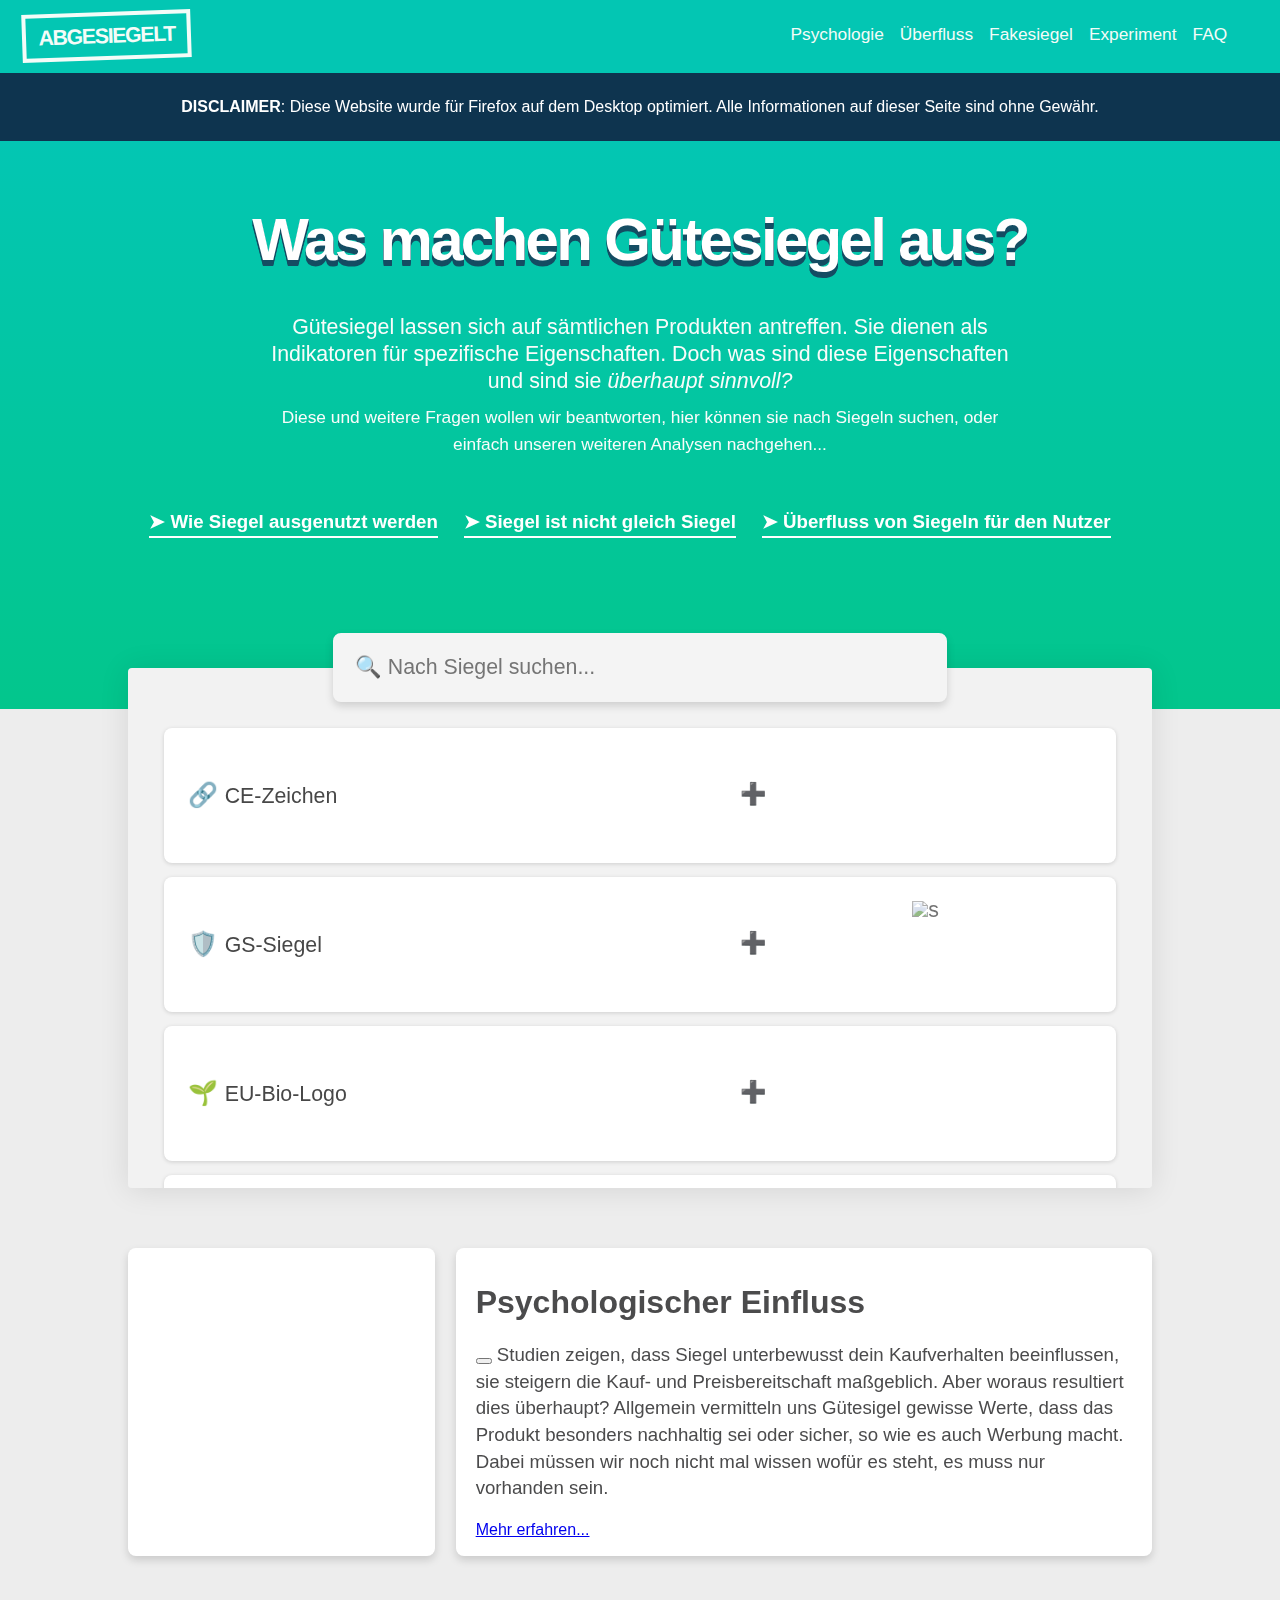
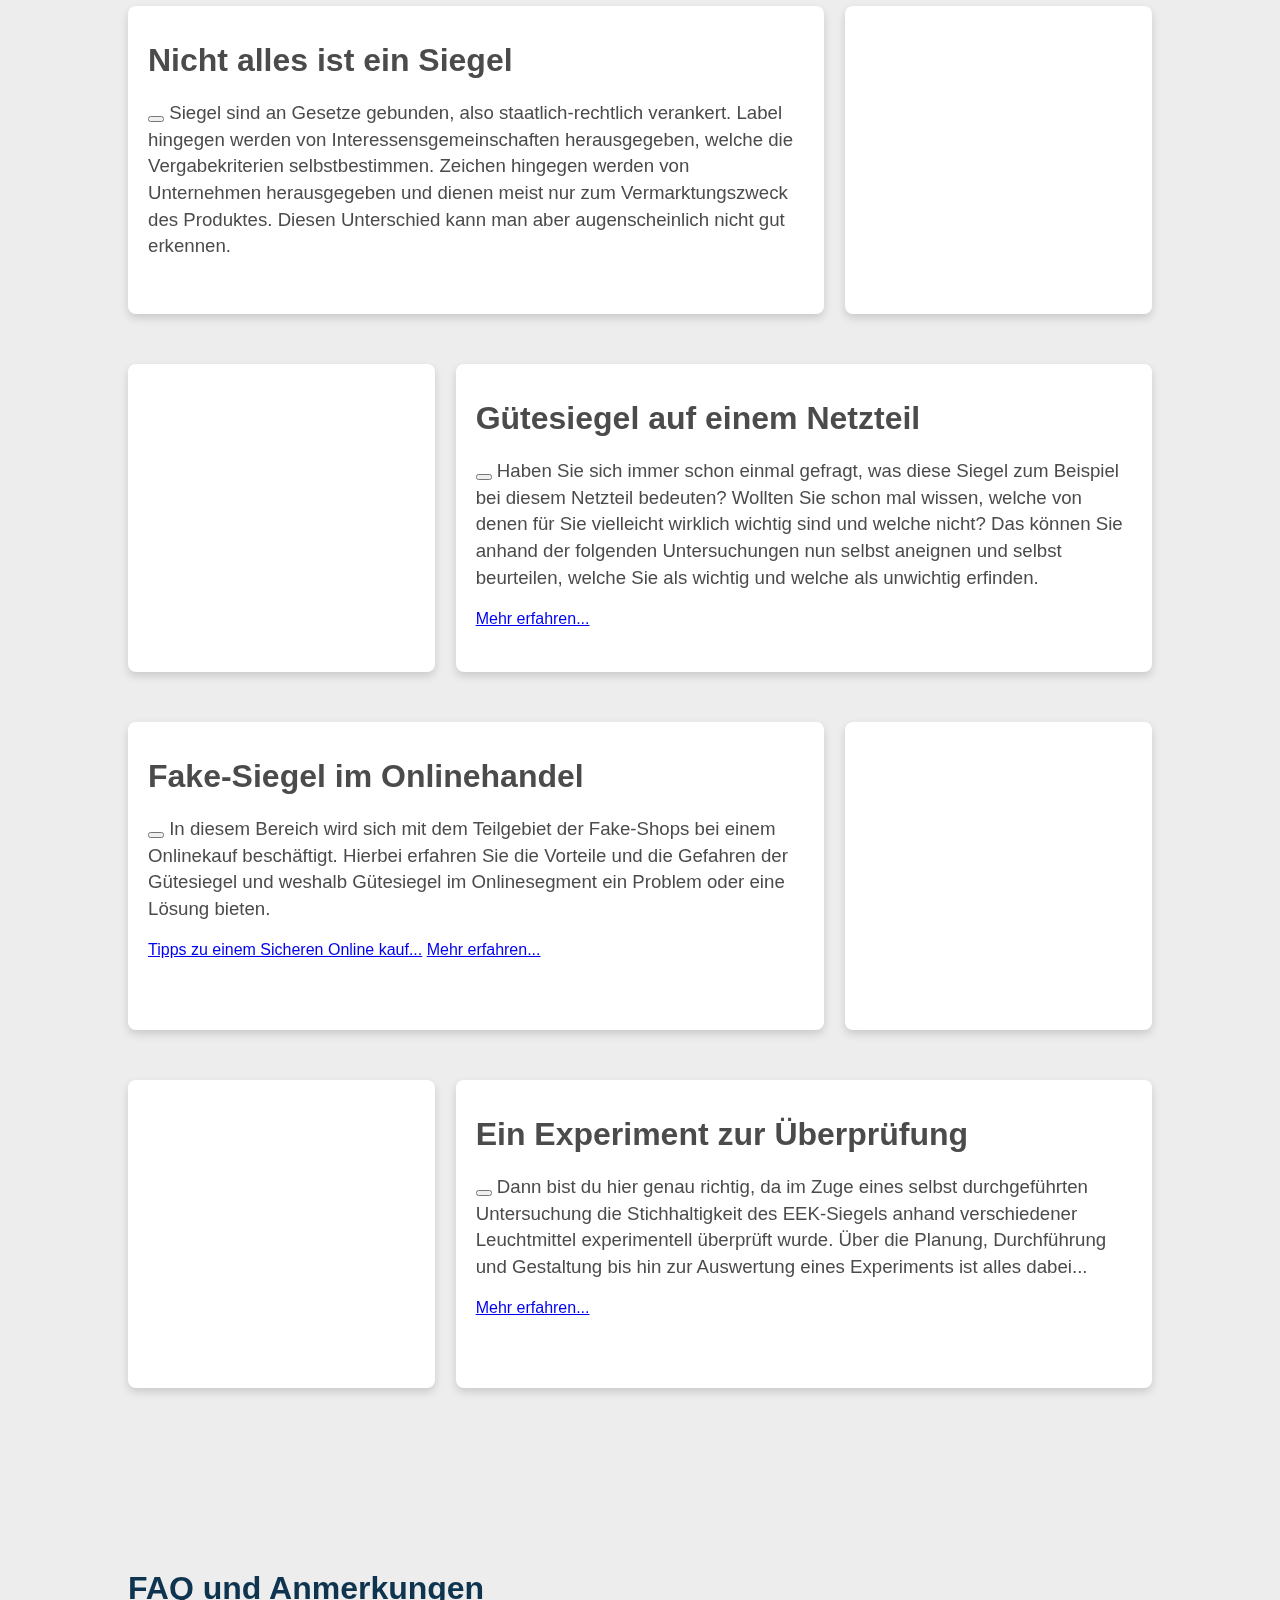
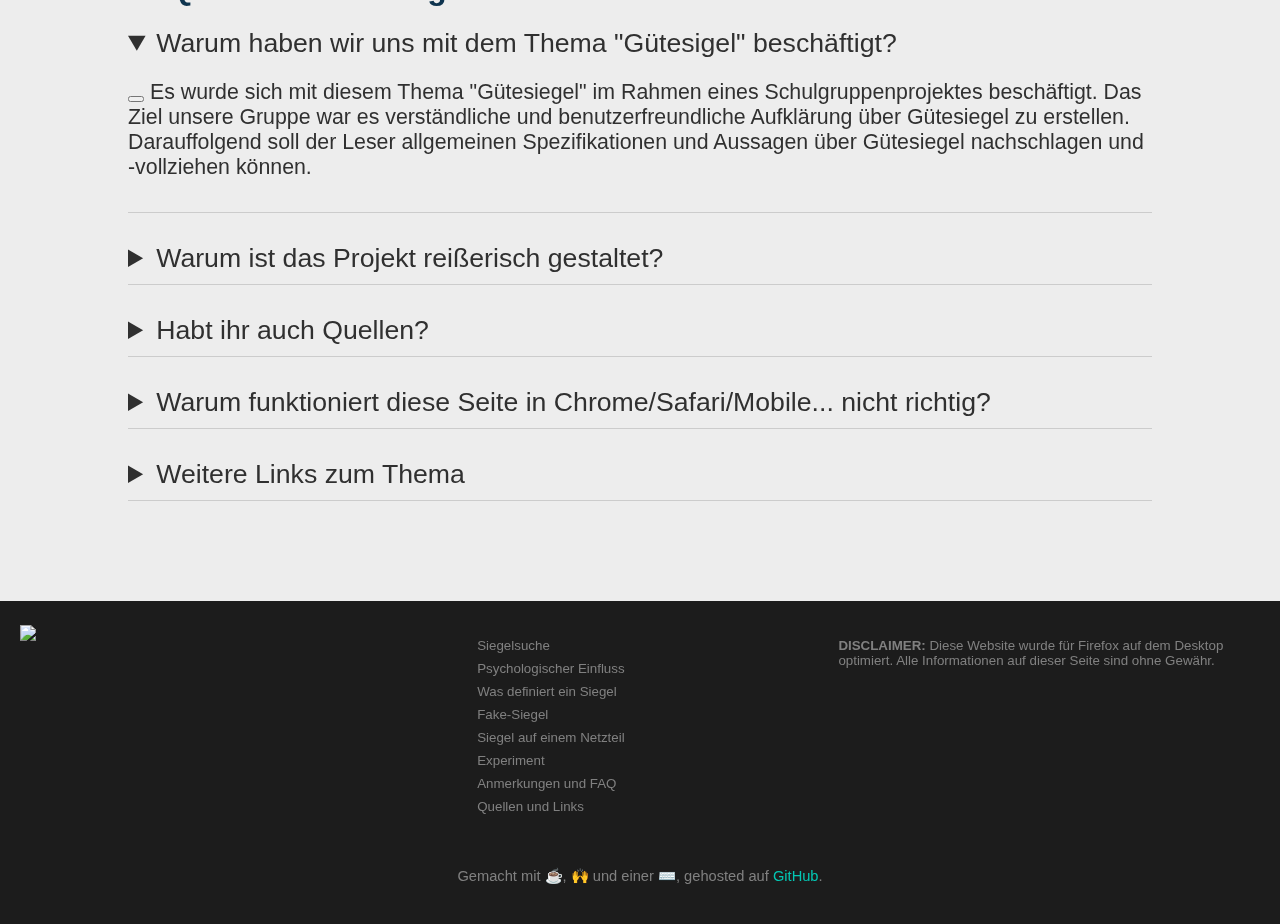
==== index.html @ 154b3c7b "Add files via upload" ====
<!DOCTYPE html>
<html lang="de">
<head>
    <!--Information-->
    <title>Abgesiegelt</title>
    <link rel="icon" href="icon.png">
    <meta name="description" content="Finde heraus was Gütesiegel ausmachen und welche zwecke sie verfolgen.">
    <meta name="keywords" content="Abgesiegelt, Siegel, Gütesiegel, Vegan, Label, Ausnutzen, Funktion, Umwelt, Bio, Nachhaltig">
    <!--Anderes-->
    <meta property="og:title" content="Abgesiegelt">
    <meta property="og:type" content="website" >
    <meta property="og:site_name" content="Abgesiegelt" >
    <meta property="og:image" content="https://herrfreude.github.io/Abgesiegelt/icon.png">
    <meta property="og:discribtion" content="Finde heraus was Gütesiegel ausmachen.">
    <meta property="og:url" content="https://herrfreude.github.io/Abgesiegelt/">
    <!--Themecolor-->
    <meta name="theme-color" content="#03c6b3">
    <meta name="apple-mobile-web-app-status-bar-style" content="black-translucent">
    <!--Basic-->
    <meta charset="utf-8">
    <meta name="viewport" content="width=device-width">
    <!--Embeds-->
    <link href="style.css" rel="stylesheet" type="text/css">
    <link rel"stylesheet" href="style.css"

</head>
<body>
	<nav>
		<div class="wrapper">
			<div class="navigation">
                <div class="nav_icon">
                        <a href="index.html">ABGESIEGELT</a>
                </div>

                <div class="nav_navigation">
                    <ul>
                        <li><a href="#Psychologie">Psychologie</a></li>
                        <li><a href="#netzteil">Überfluss</a></li>
                        <li><a href="#fake">Fakesiegel</a></li>
                        <li><a href="#experement">Experiment</a></li>
                        <li><a href="#faq">FAQ</a></li>
                    </ul>
                </div>
            </div>
		</div>
	</nav>
	<div class="disclaimer">
		<div class="wrapper">
			<p><b>DISCLAIMER</b>: Diese Website wurde für Firefox auf dem Desktop optimiert. Alle Informationen auf dieser Seite sind ohne Gewähr.</p>
		</div>
	</div>
	<header>
		<div class="wrapper"  style="padding:24px 12px;">
			<h1>Was machen Gütesiegel aus?</h1>
			<p>
			Gütesiegel lassen sich auf sämtlichen Produkten antreffen.
			Sie dienen als Indikatoren für spezifische Eigenschaften.
			Doch was sind diese Eigenschaften und sind sie <i>überhaupt sinnvoll?</i>
			</p>
			<p style="font-size:13pt;">
			Diese und weitere Fragen wollen wir beantworten,
			hier können sie nach Siegeln suchen, oder einfach unseren weiteren Analysen nachgehen...
			</p>

			<div class="wasmachste">
				<p><a href="#psycho">➤ Wie Siegel ausgenutzt werden</a> <a href="#label">➤ Siegel ist nicht gleich Siegel</a> <a href="#netzteil">➤ Überfluss von Siegeln für den Nutzer</a></p>
			</div>
		</div>
	</header>

	<div class="wrapper-nav">
			<div class="search">
					<div class="search_input">
						<input type="text" placeholder="&#128269; Nach Siegel suchen..." id="filterInput">
					</div>
				</div>

	<!--SUCHLISTE-->
            <div id="match-list">
                <ul id="names">
                    <li class="collection-item neutral">
						<details>
							<summary>
								<div class="aligner"><a class="davor">CE-Zeichen</a></div>
								<div class="aligner"><a class="danach"></a></div>
								<div style="text-align:center;"><img src="https://upload.wikimedia.org/wikipedia/commons/6/66/Conformit%C3%A9_Europ%C3%A9enne_%28logo%29.svg" alt=""></div>
							</summary>
							<div class="list-container">
								<p>   <button id="ASong13" onClick="playPause13()">
                    <audio src="Audio/CE-Zeichen.mp3" autoplay preload="none"></audio><style='font-size:15px'><i class='fas fa-audio-description'></i>
                  </button>
Wenn der Hersteller das CE-Zeichen auf seine Produkte druckt, dann versichert er, dass seine Produkte den Eu-Richtliniern entsprechen. Dies schließt z.B. die Produktsicherheit, den Umweltschutz, sowie die Produktion der Produkte mit ein. So ist z.B. die Verwendung von Cadmium in Akkumulatoren durch die Eu-Verordnungen untersagt <br> Stichprobenartig wird diese Selbsterklärung der Hersteller auf ihre Richtigkeit überprüft.</p>
								</div>
						</details>
					</li>

					<li class="collection-item sicher">
						<details>
							<summary>
								<div class="aligner"><a class="davor">GS-Siegel</a></div>
								<div class="aligner"><a class="danach"></a></div>
								<div style="text-align:center;"><a><img src="https://upload.wikimedia.org/wikipedia/commons/4/4e/GS-Zeichen.svg" alt="s"></a></div>
							</summary>
							<div class="list-container" >
								<p> <button id="ASong14" onClick="playPause14()">
                    <audio src="Audio/GS-Siegel.mp3" autoplay preload="none"></audio><style='font-size:15px'><i class='fas fa-audio-description'></i>
                  </button>
                  Das GS-Siegel wird von einen unabhängigen Institut vergeben und zeichnet Produkte auf ihre Sicherheit hin aus. Das GS-Siegel sagt nichts über die Haltbarkeit, oder z.B. Umweltaspekte aus. </p>
							</div>
						</details>
					</li>

					<li class="collection-item bio">
						<details>
							<summary>
								<div class="aligner"><a class="davor">EU-Bio-Logo</a></div>
								<div class="aligner"><a class="danach"></a></div>
								<div style="text-align:center;"><img src="https://ec.europa.eu/info/sites/info/files/food-farming-fisheries/farming/images/the_organic_logo.jpg" alt=""></div>
							</summary>
							<div class="list-container">
								<p> <button id="ASong15" onClick="playPause15()">
                    <audio src="Audio/EU-Bio-Logo.mp3" autoplay preload="none"></audio><style='font-size:15px'><i class='fas fa-audio-description'></i>
                  </button>
                  Das EU-Bio-Logo gibt Auskunft darüber ob ein das betreffende Lebensmittel zu 95% aus biologisch erwirtschafteten Ressourcen stammt und somit den strengen Richtlinien der Eu entspricht. Die restlichen 5 % müssen aber dennoch schwere Auflagen erfüllen. Dabei darf der gleiche Inhaltsstoff nicht als Bio und nicht Bio vorliegen.
								Bevor es vergeben wird an geprüfte Betriebe müssen sie unter anderem auch eine gewisse Laufzeit Biologisch freundlich wirtschaften bevor sie dieses Logo wirklich nutzen dürfen.
								Das Logo darf nicht auf Kosmetika oder auf Erzeugnisse der Jagd und der Fischerei stehen, sowie kann es nicht auf Gemeinschaftsverpflegung vergeben werden. (Restaurants Kantinen und ähnliches)
								Das Siegel ist von 2010 und muss die Codenummer des Kontrolleurs, sowie den Ort der Herstellung mit angeben. </p>
							</div>
						</details>
					</li>

					<li class="collection-item sicher">
					<details>
						<summary>
							<div class="aligner"><a class="davor">VDE</a></div>
							<div class="aligner"><a class="danach"></a></div>
							<div style="text-align:center;"><img src= "https://upload.wikimedia.org/wikipedia/commons/e/e5/Vde_pruefsiegel.svg" alt=""></div>
						</summary>
						<div class="list-container">
							<p> <button id="ASong16" onClick="playPause16()">
                  <audio src="Audio/VDE.mp3" autoplay preload="none"></audio><style='font-size:15px'><i class='fas fa-audio-description'></i>
                </button>
                Das VDE-Prüfsiegel ist ein Prüfzeichen welches Elektrogeräte mit Höher Sicherheit auszeichen, es wird von dem TÜV vergeben. Es ist ein Internationales anerkannte Prüfsiegel, welches viele unterschiedliche Produkte mit unterschiedlichen Ausführungen ihres Siegels auszeichenen, so gibt es ein spezielle Siegel für Kabel.<br> Wie bei vielen andere Sicherheitsiegel auch, wird der radiologische, thermische, mechanische, elektrische, toxische, sowie weitere Gefährdungsbereiche untersucht.</p>
						</div>
					</details>
					</li>

					<li class="collection-item sicher">
					<details>
						<summary>
							<div class="aligner"><a class="davor">ENEC-Zeichen</a></div>
							<div class="aligner"><a class="danach"></a></div>
							<div style="text-align:center;"><img src= "https://external-content.duckduckgo.com/iu/?u=https%3A%2F%2Fseeklogo.com%2Fimages%2FE%2FENEC-logo-A0976A8C67-seeklogo.com.png&f=1&nofb=1" alt=""></div>
						</summary>
						<div class="list-container">
							<p> <button id="ASong17" onClick="playPause17()">
                  <audio src="Audio/ENEC-Zeichen.mp3" autoplay preload="none"></audio><style='font-size:15px'><i class='fas fa-audio-description'></i>
                </button>
                Das ENEC-Zeichen findet sich häufig in Verbindung mit anderen Gütesiegeln und gibt die Gerätesicherheit auf Grundlage Europäischer Normen an. Nur Zugelassene Stellen dürfen dieses Zeichen vergeben, auf geprüfte Produkte, welche regelmäßig überprüft werden.<br> Zusätzlich gibt es ein ENEC Plus-Zeichen, welches auf höhere Standards hin überprüft und vergeben wird.</p>
						</div>
					</details>
					</li>
					<li class="collection-item nrg">
					<details>
						<summary>
							<div class="aligner"><a class="davor">TCO-Siegel</a></div>
							<div class="aligner"><a class="danach"></a></div>
							<div style="text-align:center;"><img src= "https://upload.wikimedia.org/wikipedia/commons/0/0d/TCO_Certified_Logo.svg" alt=""></div>
						</summary>
						<div class="list-container">
							<p> <button id="ASong18" onClick="playPause18()">
                  <audio src="Audio/TCO-Siegel.mp3" autoplay preload="none"></audio><style='font-size:15px'><i class='fas fa-audio-description'></i>
                </button>
                Das TCO-Siegel findet häufige Verwendung bei Monitoren und steht für einen geringen Energieverbrauch, umweltschonenden Einsatz von Materialien, ein mögliches Recycling, sowie die Einhaltung sozialer Kriterien bei der Herstellung.<br> Das Siegel wird von einem Schwedischen Gewerkschaftsverband vergeben und bewertet auch die Benutzerfreundlichkeit.</p>
						</div>
					</details>
					</li>

					<li class="collection-item neutral">
					<details>
						<summary>
							<div class="aligner"><a class="davor">TÜV ECO-Kreis</a></div>
							<div class="aligner"><a class="danach"></a></div>
							<div style="text-align:center;"><img src= "https://encrypted-tbn0.gstatic.com/images?q=tbn:ANd9GcQAsV1dLrkEmW_oup801g-DTE_Hx3zidGHUKg&usqp=CAU" alt=""></div>
						</summary>
						<div class="list-container">
							<p> <button id="ASong24" onClick="playPause24()">
                  <audio src="Audio/TU ECO-Kreis.mp3" autoplay preload="none"></audio><style='font-size:15px'><i class='fas fa-audio-description'></i>
                </button>
                Der TÜV ECO-Kreis verbindet das Eu-Ecolabel mit dem Blauen Engel, er kontrolliert viele Gesetzlich vorgeschriebener Richtlinien und dient so als guter Richtwert für die Umwelt und die Produktsicherheit. Vergeben wird er vom TÜV im Rheinland.</p>
						</div>
					</details>
					</li>

					<li class="collection-item nrg">
					<details>
						<summary>
							<div class="aligner"><a class="davor">Nachhaltigkeits Siegel für Elektrogeräte</a></div>
							<div class="aligner"><a class="danach"></a></div>
							<div style="text-align:center;"><img src="https://www.umweltberatung.at/images/gross/6815.jpg" alt=""></div>
						</summary>
						<div class="list container">
							<p> <button id="ASong19" onClick="playPause19()">
                  <audio src="Audio/Nachhaltigkeits Siegel für Elektrogeräte.mp3" autoplay preload="none"></audio><style='font-size:15px'><i class='fas fa-audio-description'></i>
                </button>
                Das Nachhaltigkeitssiegel gibt an wie langlebig und gut reparierbar Elektrogeräte sind. Vergeben wird es von einer Österreichische Normungsinstitut. Es soll zur Verringerung der Abfallberge und zur Umweltschonender Nutzung der Ressourcen führen. </p>
						</div>
					</details>
					</li>

					<li class="collection-item bio">
					<details>
						<summary>
							<div class="aligner"><a class="davor">Eu-Energielabel</a></div>
							<div class="aligner"><a class="danach"></a></div>
							<div style="text-align:center;"><img src= "https://upload.wikimedia.org/wikipedia/commons/c/cc/Energy_efficiency_label_Template.svg" alt=""></div>
						</summary>
						<div class="list-container">
								<p> <button id="ASong20" onClick="playPause20()">
                    <audio src="Audio/Eu-Energielabel.mp3" autoplay preload="none"></audio><style='font-size:15px'><i class='fas fa-audio-description'></i>
                  </button>
                  Das Eu-Energielabel gibt verschieden Werte über ein Produkt an, wie z.B. den Stromverbrauch oder Wasserverbrauch.
								Dieses hat großen Einfluss auf die Kaufentscheidung der Käufer, wird jedoch von den Unternehmen selbst erstellt und nur Stichprobenartig überprüft. Labormessungen weichen aber von denen aus dem Alltag ab und das Label sagt ansonsten nichts über die Umweltverträglichkeit und Herstellung aus.</p>
						</div>
						</details>
					</li>

					<li class="collection-item bio">
					<details>
						<summary>
							<div class="aligner"><a class="davor">Blauer Engel</a></div>
							<div class="aligner"><a class="danach"></a></div>
							<div style="text-align:center;"><img src= "https://upload.wikimedia.org/wikipedia/commons/1/10/BLUE_ANGEL_Logo.png" alt=""></div>
						</summary>
						<div class="list-container">
							<p> <button id="ASong21" onClick="playPause21()">
                  <audio src="Audio/Blauer Engel.mp3" autoplay preload="none"></audio><style='font-size:15px'><i class='fas fa-audio-description'></i>
                </button>
                Der Blaue Engel ist ein Freiwilliges Siegel des Bundesumweltministeriums, unternehmen müssen beantragen, dass ihr Produkt auf die Kriterien hin überprüft wird. Faktoren sind je nach der Produktgruppe unterschiedlich und zeichnet Produkte aus welche über dem durchschnitt der Produktklasse liegen. Die Faktoren reichen von dem Umweltschutz, über Sicherheit bis zur Benutzerfreundlichkeit wie z.B. entstehender Lärm. </p>
						</div>
					</details>
					</li>

					<li class="collection-item nrg">
					<details>
						<summary>
							<div class="aligner"><a class="davor">Energy Star</a></div>
							<div class="aligner"><a class="danach"></a></div>
							<div style="text-align:center;"><img src="https://upload.wikimedia.org/wikipedia/commons/2/28/Energy_star.jpg" alt=""></div>
						</summary>
						<div class="list-container">
							<p> <button id="ASong22" onClick="playPause22()">
                  <audio src="Audio/Energy Star.mp3" autoplay preload="none"></audio><style='font-size:15px'><i class='fas fa-audio-description'></i>
                </button>
                Energy Star gibt auch Auskunft über ein Umweltfreundlicheres Produkt, da dieses zum Beispiel in einer bestimmten Zeit in die Stand-by-Phasse wechseln muss um den Energy Star zu erhalten.</p>
						</div>
					</details>
					</li>

					<li class="collection-item strom">
					<details>
						<summary>
							<div class="aligner"><a class="davor">RAL</a></div>
							<div class="aligner"><a class="danach"></a></div>
							<div style="text-align:center;"><img src="https://l-westfalia-eu.secure.footprint.net/static/fileadmin/_processed_/csm_elektro_pruefzeichen_ral_4zu3_4eac812351.jpg" alt=""></div>
						</summary>
						<div class="list-container">
							<p> <button id="ASong23" onClick="playPause23()">
                  <audio src="Audio/RAL.mp3" autoplay preload="none"></audio><style='font-size:15px'><i class='fas fa-audio-description'></i>
                </button>
                Die Prüfungen, welche durch außen stehende Gesellschaften/Institute durchgeführt werden und mit einer Vergabe ihrer Prüfsiegel einhergeht ist nicht auf alle Teilgebiete gut ausgestattet und somit sind evtl. Prüfungen selten. Weshalb sich Unternehmen zusammenschließen, um sich von einen gemeinsamen Institut Prüfen zulassen welches sein eigenes Siegel besitzt.
							<br>Diese Gütegemeinschaften sind größtenteils Mitglied bei dem Deutschen Instituts für Gütesicherung und Kennzeichnung(RAL) und erhalten das RAL Siegel welches auf eine eigene Selbstkontrolle, sowie eine Kontrolle der eigenen Siegel und Logos hinweist.
							<br>Gütegemeinschaften bilden sich für Elektrogeräte jedoch relativ selten.</p>
						</div>
					</details>
					</li>

					<li class="collection-item strom">
					<details>
						<summary>
							<div class="aligner"><a class="davor">EAC</a></div>
							<div class="aligner"><a class="danach"></a></div>
							<div style="text-align:center;"><img src="https://upload.wikimedia.org/wikipedia/commons/f/f7/EAC_b-on-w.svg" alt=""></div>
						</summary>
						<div class="list-container">
							<p> <button id="ASong25" onClick="playPause25()">
                  <audio src="Audio/EAC.mp3" autoplay preload="none"></audio><style='font-size:15px'><i class='fas fa-audio-description'></i>
                </button>
                Das EAC Siegel entspricht dem Europäischen CE, ist jedoch in Eurasien angesiedelt und wird nur nach einer außenstehenden Prüfung vergeben.
							Es zeigt an, dass die Sicherheitsvorgaben erfüllt sind.</p>
						</div>
					</details>
					</li>

					<li class="collection-item radio">
					<details>
						<summary>
							<div class="aligner"><a class="davor">FCC</a></div>
							<div class="aligner"><a class="danach"></a></div>
							<div style="text-align:center;"><img src="https://upload.wikimedia.org/wikipedia/commons/c/c9/FCC_New_Logo.svg" alt=""></div>
						</summary>
						<div class="list-container">
							<p> <button id="ASong43" onClick="playPause43()">
                  <audio src="Audio/FCC.mp3" autoplay preload="none"></audio><style='font-size:15px'><i class='fas fa-audio-description'></i>
                </button>
                Federal Communications Commission ist eine Regulierungs-Kommission aus der USA spezialisiert auf die Kommunikation. Sie überprüft so z.B. die Nutzung von möglichst unschädlichen Wellen.</p>
						</div>
					</details>
					</li>

					<li class="collection-item strom">
					<details>
						<summary>
							<div class="aligner"><a class="davor">E-Check</a></div>
							<div class="aligner"><a class="danach"></a></div>
							<div style="text-align:center;"><img src="https://d3oicwl9mfg35h.cloudfront.net/sites/www.voltimum.de/files/styles/image_630/public/fields/main_image/e-check-it.jpg" alt=""></div>
						</summary>
						<div class="list-container">
							<p> <button id="ASong26" onClick="playPause26()">
                  <audio src="Audio/E-Check.mp3" autoplay preload="none"></audio><style='font-size:15px'><i class='fas fa-audio-description'></i>
                </button>
                Beim E-Check, handelt es sich um ein Prüfsiegel welches nur von autorisierten Betrieben vergeben werden darf nach einer erfolgreichen Prüfung der elektrischen Geräte in einem Haushalt.
							Hierbei werden also alle elektronischen Geräte im Haushalt überprüft und nach erfolgreicher Prüfung ein Siegel ausgestellt.
							Mit diesen kann man sich an Versicherungen wenden und vielleicht Vergütungen erhalten.</p>
						</div>
					</details>
					</li>

					<li class="collection-item neutral">
					<details>
						<summary>
							<div class="aligner"><a class="davor">Keymark</a></div>
							<div class="aligner"><a class="danach"></a></div>
							<div style="text-align:center;"><img src="https://upload.wikimedia.org/wikipedia/commons/0/04/Keymark_logo.jpg" alt=""></div>
						</summary>
						<div class="list-container">
							<p> <button id="ASong27" onClick="playPause27()">
                  <audio src="Audio/Keymark.mp3" autoplay preload="none"></audio><style='font-size:15px'><i class='fas fa-audio-description'></i>
                </button>
                Die Keymark zeichnet Produkte aus welche regelmäßig überprüft werden und den höheren Anforderungen entsprechen.
Es ist eine Ergänzung zum CE-Zeichen.</p>
						</div>
					</details>
					</li>

					<li class="collection-item factory">
					<details>
						<summary>
							<div class="aligner"><a class="davor">Din Geprüft</a></div>
							<div class="aligner"><a class="danach"></a></div>
							<div style="text-align:center;"><img src="https://www.dincertco.de/media/dincertco/zertifikatszeichen/din-geprueft_core_1_x.jpg" alt=""></div>
						</summary>
						<div class="list-container">
							<p> <button id="ASong28" onClick="playPause28()">
                  <audio src="Audio/Din gepruft.mp3" autoplay preload="none"></audio><style='font-size:15px'><i class='fas fa-audio-description'></i>
                </button>
                Das Din geprüft von Din certo gibt Auskunft darüber ob das Produkt den Din Anforderungen entspricht und, dass dieses regelmäßig geprüft wird. Neben dem Zeichen muss immer eine Registriernummer stehen.</p>
						</div>
					</details>
					</li>

					<li class="collection-item strom">
					<details>
						<summary>
							<div class="aligner"><a class="davor">RAL Solarenergieanlagen</a></div>
							<div class="aligner"><a class="danach"></a></div>
							<div style="text-align:center;"><img src="https://maxx-solar.de/wp-content/uploads/2011/02/groessenaenderung-logoforall-271x468.jpg" alt=""></div>
						</summary>
						<div class="list-container">
							<p> <button id="ASong29" onClick="playPause29()">
                  <audio src="Audio/RAL Solarenergieanlagen.mp3" autoplay preload="none"></audio><style='font-size:15px'><i class='fas fa-audio-description'></i>
                </button>
                Das RAL Solarenergieanlagen Gütezeichen gibt Auskunft darüber, ob eine Solaranlage Sicher aufgebaut ist und aus Hochwertigen Materialien besteht, damit diese Anlage mindestens 20 Jahre lang hält.</p>
						</div>
					</details>
					</li>

					<li class="collection-item sieger">
					<details>
						<summary>
							<div class="aligner"><a class="davor">Plus X Award</a></div>
							<div class="aligner"><a class="danach"></a></div>
							<div style="text-align:center;"><img src="https://www.electroluxgroup.com/en/wp-content/uploads/sites/2/2015/07/Plus-X-Award-Logo-001.jpg" alt=""></div>
						</summary>
						<div class="list-container">
							<p> <button id="ASong30" onClick="playPause30()">
                  <audio src="Audio/Plus X award.mp3" autoplay preload="none"></audio><style='font-size:15px'><i class='fas fa-audio-description'></i>
                </button>
                Der Plus X Award zeichnet Produkte aus die in einen der sieben Kategorien gewonnen haben. Zu den Kategorien gehören Innovation, High Quality, Design, Bedienkomfort, Funktionalität, Ergonomie und Ökologie.</p>
						</div>
					</details>
					</li>

					<li class="collection-item bio">
					<details>
						<summary>
							<div class="aligner"><a class="davor">Das Grüner Strom Label / Gas zeichnet</a></div>
							<div class="aligner"><a class="danach"></a></div>
							<div style="text-align:center;"><img src="https://upload.wikimedia.org/wikipedia/de/f/f1/Gruener_Strom_Label_RGB_transp.png" alt=""></div>
						</summary>
						<div class="list-container">
							<p> <button id="ASong31" onClick="playPause31()">
                  <audio src="Audio/Das Grüner Strom Label  Gas zeichnet.mp3" autoplay preload="none"></audio><style='font-size:15px'><i class='fas fa-audio-description'></i>
                </button>
                Stromlieferanten aus die ihr Strom aus erneuerbaren Energien gewinnen und finanziell nicht an Atom- oder Kohlekraftwerken beteiligt sind. Zusätzlich beim Gas Label wird auf die Verwendung von Biogas geachtet.</p>
						</div>
					</details>
					</li>

					<li class="collection-item radio">
					<details>
						<summary>
							<div class="aligner"><a class="davor">Wi-Fi certified</a></div>
							<div class="aligner"><a class="danach"></a></div>
							<div style="text-align:center;"><img src="https://www.wi-fi.org/sites/default/files/images/logos/WFA_CERTIFIED_Flat_Web_LR.png" alt=""></div>
						</summary>
						<div class="list-container">
							<p> <button id="ASong32" onClick="playPause32()">
                  <audio src="Audio/Wifi certitifed.mp3" autoplay preload="none"></audio><style='font-size:15px'><i class='fas fa-audio-description'></i>
                </button>
                Als Wi-Fi certified Produkte gelten Produkte welche eine gewisse Datenübertragung im Wi-Fi aufweisen sowie andere Regelungen.</p>
						</div>
					</details>
					</li>

                    <li class="collection-item bio">
						<details>
							<summary>
								<div class="aligner"><a class="davor">Bio-Siegel</a></div>
								<div class="aligner"><a class="danach"></a></div>
								<div style="text-align:center;"><img src="https://www.drgoerg.com/wp/wp-content/uploads/2014/09/deutsches-biosiegel.jpg" alt=""></div>
							</summary>
							<div class="list-container">
								<p> <button id="ASong33" onClick="playPause33()">
                    <audio src="Audio/Bio-siegel.mp3" autoplay preload="none"></audio><style='font-size:15px'><i class='fas fa-audio-description'></i>
                  </button>
                  Das Bio-Siegel darf nur zusammen mit dem EU-Bio-Logo verwendet werden und erweitert dieses nicht. Es sagt also auch aus dass der Betrieb kein Umstellungsbetrieb mehr ist, sowie die Produkte für den Verzehr oder zukünftigen Verzehr bestimmt sind. Des weiteren müssen sie erwirtschaftet worden sein, wodurch die Jagd und die Fischerei entfallen.</p>
							</div>
						</details>
					</li>

                    <li class="collection-item vegan">
						<details>
							<summary>
								<div class="aligner"><a class="davor">V-Label</a></div>
								<div class="aligner"><a class="danach"></a></div>
								<div style="text-align:center;"><img src="https://cdn.shortpixel.ai/spai/ret_img/https://www.v-label.eu/wp-content/uploads/2016/06/logo_vlabel-1.svg" alt=""></div>
							</summary>
							<div class="list-container">
								<p> <button id="ASong34" onClick="playPause34()">
                    <audio src="Audio/V-Label.mp3" autoplay preload="none"></audio><style='font-size:15px'><i class='fas fa-audio-description'></i>
                  </button>
								Das V-Label kennzeichnet Produkte dahin aus ob sie als vegan oder vegetarisch gelten. „Vegan“ und „vegetarisch“ sind hierbei durch die Verbraucherschutzministerkonferenz vom 22.April 2016 definiert. Als vegetarisch zählt ein Produkt wenn es nicht mithilfe tierischer Bestandteile hergestellt wird, oder gar welche beinhaltet. Werden die Produkte jedoch mithilfe lebender Tiere hergestellt zählen diese dennoch als vegetarisch. Als vegan gelten die Produkte erst wenn sie nicht mal mithilfe lebender Tiere hergestellt wurden.

								<br>Generell wird das V-Label nicht vergeben wenn bei den Produkten Gentechnik verwendet wurde. Speziell bei Eiern dürfen diese nicht aus der Käfighaltung stammen.
								Die Verpackung wird vom V-Label jedoch nicht geprüft, die Produkte werden auch erst nach der Ernte vom Acker verfolgt.

								<br>Es darf nur 0,1% an tierischen Verunreinigungen im Endprodukt vorhanden sein, dabei muss es wenn es bei 0,1% und knapp drüber liegt gut genug begründet werden.

								<br>Das V-Label wird nach erstmaliger Prüfung vergeben und später erneut geprüft, seit 1997</p>
							</div>
						</details>
					</li>

                    <li class="collection-item baum">
						<details>
							<summary>
								<div class="aligner"><a class="davor">FSC Forest Stewardship Council</a></div>
								<div class="aligner"><a class="danach"></a></div>
								<div style="text-align:center;"><img src="https://upload.wikimedia.org/wikipedia/en/d/d3/Forest_Stewardship_Council_%28logo%29.svg" alt=""></div>
							</summary>
							<div class="list-container">
								<p> <button id="ASong35" onClick="playPause35()">
                    <audio src="Audio/FSC.mp3" autoplay preload="none"></audio><style='font-size:15px'><i class='fas fa-audio-description'></i>
                  </button>
                  Der FSC zeichnet Produkte aus welche aus einem FSC geprüften Wald stammen. Ein Wald soll um den Anforderungen des FSC zu entsprechen nicht übernutzt werden des weiterem soll in ihm die Biologische Vielfalt gefördert werden. Um die Vielfalt und den Waldboden zu schonen ist die Verwendung von Pestiziden untersagt insofern diese nicht vom Staat gefördert werden. So sind Kahlschläge auch untersagt um einen möglichst natürlichen Wald zu erhalten.
								1,44 Millionen Hektar in Deutschland und 200 millionen Hektar in der Welt sind FSC zertifiziert.</p>
							</div>
						</details>
					</li>

                    <li class="collection-item bio">
						<details>
							<summary>
								<div class="aligner"><a class="davor">Ohne Gentechnik</a></div>
								<div class="aligner"><a class="danach"></a></div>
								<div style="text-align:center;"><img src="https://upload.wikimedia.org/wikipedia/de/0/01/Ohne_Gentechnik_logo.svg" alt=""></div>
							</summary>
							<div class="list-container">
								<p> <button id="ASong36" onClick="playPause36()">
                    <audio src="Audio/Ohne Gentechnik.mp3" autoplay preload="none"></audio><style='font-size:15px'><i class='fas fa-audio-description'></i>
                  </button>
								Das „Ohne Gentechnik“-Siegel besitzt eine hohe Aussagekraft bei pflanzlichen Nahrungsmitteln, da diese nicht mal Spuren von Gen veränderten Material besitzen dürfen, die Kennzeichnungspflicht besteht aber erst ab 0,9% Anteil. Dieser Anteil wird durch das Ohne Gentechnik Siegel auf 0% reduziert.
								Bei Tierischen Produkten bezeichnet dieses Siegel jedoch nur das Futter als gesetzlich Gentechnisch frei, also die oben genannten maximal 0,9%, und dies auch noch in einen befristeten Zeitraum vor der Gewinnung des Produkts.
								</p>
							</div>
						</details>
					</li>

                    <li class="collection-item bio">
						<details>
							<summary>
								<div class="aligner"><a class="davor">PEFC</a></div>
								<div class="aligner"><a class="danach"></a></div>
								<div style="text-align:center;"><img src="https://upload.wikimedia.org/wikipedia/commons/c/c1/PEFC_Logo.svg" alt=""></div>
							</summary>
							<div class="list-container">
								<p> <button id="ASong37" onClick="playPause37()">
                    <audio src="Audio/PEFC.mp3" autoplay preload="none"></audio><style='font-size:15px'><i class='fas fa-audio-description'></i>
                  </button>
                  Beim PEFC-Siegel wird die nachhaltige Nutzung des Waldes zertifiziert und von einem unabhängigen System überprüft. Diese Prüfung vollzieht sich durch die gesamte Herstellung des Produkts. In Deutschland sind 7,6 Millionen Hektar Wald PEFC-zertifiziert und auf der Welt mehr als 300 Millionen Hektar. </p>
							</div>
						</details>
					</li>

                    <li class="collection-item fisch">
						<details>
							<summary>
								<div class="aligner"><a class="davor">MSC Siegel Marine Stewardship Council</a></div>
								<div class="aligner"><a class="danach"></a></div>
								<div style="text-align:center;"><img src="https://upload.wikimedia.org/wikipedia/en/3/3e/MSC_ecolabel.png" alt=""></div>
							</summary>
							<div class="list-container">
								<p> <button id="ASong38" onClick="playPause38()">
                    <audio src="Audio/MSC Siegel.mp3" autoplay preload="none"></audio><style='font-size:15px'><i class='fas fa-audio-description'></i>
                  </button>
                  Das MSC Siegel zeichnet Produkte aus der Fischerei aus welche nachhaltig erwirtschaftet wurden. Damit Fisch als zukünftige Nahrungsquelle erhalten bleibt sowie dieser aus gesunden Meeren stammt. Der MSC besitzt zwei Standards, den Umweltstandard welcher die Fischereien überprüft, ob diese bei ihrer Bewirtschaftung ein intaktes Ökosystem hinterlassen und der Rückverfolgbarkeitsstandard welcher für die gesamte Lieferkette den Fisch identifizierbar macht und so Verwechslungen ausgeschlossen werden können.</p>
							</div>
						</details>
					</li>

                    <li class="collection-item neutral">
						<details>
							<summary>
								<div class="aligner"><a class="davor">Ohne Mikroplastik Siegel</a></div>
								<div class="aligner"><a class="danach"></a></div>
								<div style="text-align:center;"><img src="Siegel/microplastik.jpg" alt=""></div>
							</summary>
							<div class="list-container">
								<p> <button id="ASong39" onClick="playPause39()">
                    <audio src="Audio/Ohne Mikroplastik Siegel.mp3" autoplay preload="none"></audio><style='font-size:15px'><i class='fas fa-audio-description'></i>
                  </button>
                  Es gibt viele verschieden Mikroplastik Siegel, welche größtenteils von Unternehmen ins leben gerufen wurden. Diese sagen aber Teils was unterschiedliches aus.
								So verbietet das Flustix-Siegel alle Mikroplastik arten, Edeka / Nettos Siegel beziehen sich auf die Definition des Bundes und das Rossmann Siegel unternimmt eine eigene Mikroplastik Definition. Alle schließen jedoch feste, halbfeste und flüssige synthetische Polymere aus.

								<br>Das Problem hierbei ist, dass „Biobasierte Polymere“ trotzdem zum Einsatz kommen können, diese benötigen dennoch Jahre bis Jahrzehnte bis zur Zersetzung.
								<br>Alle Siegel ausgenommen, dass Flustix Siegel, beziehen sich nur auf Erdölbasiertes Mikroplastik, wodurch immer noch „Biobasierte Polymere“ zum Einsatz kommen können welche immer noch bedenklich und Teils sogar schädlich für die Gesundheit sind. Des weiteren fehlen den Siegeln der Unternehmen unabhängige Regelmäßige Kontrollen. All dies ist beim Flustix Siegel keine Problematik lediglich die Unbekanntheit, da es nur auf sehr wenige Produkte auszeichnet bisher.</p>
							</div>
						</details>
					</li>

                    <li class="collection-item bio">
						<details>
							<summary>
								<div class="aligner"><a class="davor">UTZ Certified</a></div>
								<div class="aligner"><a class="danach"></a></div>
								<div style="text-align:center;"><img src="https://upload.wikimedia.org/wikipedia/commons/3/3b/Utz_certified_logo.svg" alt=""></div>
							</summary>
							<div class="list-container">
								<p>  <button id="ASong40" onClick="playPause40()">
                    <audio src="Audio/UTZ.mp3" autoplay preload="none"></audio><style='font-size:15px'><i class='fas fa-audio-description'></i>
                  </button>
                  UTZ Certified wird auf Kaffee, Kakao und Rooibos-Tee, vergeben es zeichnet nachhaltige Produktion, Lieferketten, sowie Anbau aus. Dabei darf der Boden nicht ausgelaugt werden, die Verwendung von Pestiziden ist auch untersagt des weiteren sind sichere Arbeitsbedingungen vorgeschrieben so ist Kinderarbeit auch untersagt. Landwirte werden wo es nötig ist dementsprechend geschult, um die Anforderungen zu erfüllen. Diese werden Jährlich durch unabhängige Organisationen geprüft.
								1997 wurde dieses Zeichen ins leben gerufen und besitzt den Hauptsitz in Amsterdam. Bis 2021 schließt sich die Organisation mit Rainforest Alliance zusammen.
								</p>
							</div>
						</details>
					</li>

                    <li class="collection-item bio">
						<details>
							<summary>
								<div class="aligner"><a class="davor">Rainforst Alliance</a></div>
								<div class="aligner"><a class="danach"></a></div>
								<div style="text-align:center;"><img src="https://upload.wikimedia.org/wikipedia/en/f/fb/RainforestAllianceCert.svg" alt=""></div>
							</summary>
							<div class="list-container">
								<p>  <button id="ASong41" onClick="playPause41()">
                    <audio src="Audio/Rainforst Allianze.mp3" autoplay preload="none"></audio><style='font-size:15px'><i class='fas fa-audio-description'></i>
                  </button>
                  Die Rainforest Alliance Zertifizierung wird auf Produkte oder eines deren Zutaten vergeben, dabei basiert diese Vergabe auf drei Faktoren sozial, wirtschaftliche und ökologische Nachhaltigkeit.
								Die Bereiche Wälder Klima Menschenrechte und Lebensunterhalt werden somit abgedeckt. Des weiteren ist eine stetig Verbesserung nötig um dieses Siegel zu erhalten, da sich eine Nachhaltigere Nutzung auch positiv auf andere Aspekte auswirkt.
								Das Siegel kann dabei auf Landwirtschaftliche Produkte, Forstprodukte und Tourismusunternehmen gefunden werden.</p>
							</div>
						</details>
					</li>

                    <li class="collection-item neutral">
						<details>
							<summary>
								<div class="aligner"><a class="davor">Institut Fresenius</a></div>
								<div class="aligner"><a class="danach"></a></div>
								<div style="text-align:center;"><img src="https://api.ssct-admin.de/assets/ssct/88/logo.jpg" alt=""></div>
							</summary>
							<div class="list-container">
								<p> <button id="ASong42" onClick="playPause42()">
                    <audio src="Audio/Institut Fresenius.mp3" autoplay preload="none"></audio><style='font-size:15px'><i class='fas fa-audio-description'></i>
                  </button>
                  Das SGS Institut Fresenius testet Produkte auf deren Qualität und Sicherheit. Außerdem weist das Siegel daraufhin, dass wirklich nur das im Produkt ist was in den Produktinformationen auch steht.
								Das Siegel prüft ganz unterschiedliche Waren, dabei werden für die jeweilige Ware beziehungsweise Warenart unterschiedliche Kriterien erstellt, diese sind dabei sehr Anspruchsvoll. Des weiteren wird der gesamte Herstellungsprozess geprüft, also woher die Rohstoffe stammen, die Lieferanten, die verschiedenen Produktionsschritte und die Verpackung. Diese Produkte werden auch weiterhin geprüft und gegebenenfalls das Siegel wieder entzogen.</p>
							</div>
						</details>
					</li>

                    <li class="collection-item sieger">
						<details>
							<summary>
								<div class="aligner"><a class="davor">DLG</a></div>
								<div class="aligner"><a class="danach"></a></div>
								<div style="text-align:center;"><img src="https://www.verbraucherzentrale.de/sites/default/files/inline-images/14_dlg_siegel.jpg" alt=""></div>
							</summary>
							<div class="list-container">
								<p> <button id="ASong66" onClick="playPause66()">
                    <audio src="Audio/DLG.mp3" autoplay preload="none"></audio><style='font-size:15px'><i class='fas fa-audio-description'></i>
                  </button>
                  Die Deutsche Landwirtschafts-Geselschaft verleihen ihre Siegel an Produkten mit besonders hoher Qualität, diese Prüfung geschieht Größtenteils durch geschulte Mitarbeiter die das Produkt mit ihren eigenen Sinnen her überprüfen. Zusätzlich werden die Produkte im Labor untersucht. Weicht ein Produkt von einem Qualitätsmerkmal ab wird Silber vergeben, weicht es nicht ab wird Gold vergeben.
								<br>DLG bekam einiges an Kritik ab als sie eine Wurst mit Silber auszeichneten, welche den Bestandteilen nach nicht mal mehr als Wurst bezeichnet werden dürfte. (33% Wasser ca. 50%  Fleischabfälle)</p>
							</div>
						</details>
					</li>

                    <li class="collection-item ei">
						<details>
							<summary>
								<div class="aligner"><a class="davor">KAT kontrollierte Haltungsformen </a></div>
								<div class="aligner"><a class="danach"></a></div>
								<div style="text-align:center;"><img src="https://www.was-steht-auf-dem-ei.de/img/layout/kat-logo.png" alt=""></div>
							</summary>
							<div class="list-container">
								<p> <button id="ASong44" onClick="playPause44()">
                    <audio src="Audio/KAT kontrollierte Haltungsformen.mp3" autoplay preload="none"></audio><style='font-size:15px'><i class='fas fa-audio-description'></i>
                  </button>
                  Die KAT Kriterien gehen über die gesetzlich vorgeschriebenen hinaus. Inzwischen dürfen z.B. denn Hennen die Schnäbel nicht mehr gekürzt werden. Bei der KAT Bodenhaltung dürfen maximal 9 Hennen pro m² Nutzfläche vorliegen, zusätzlich darf ein Stall nicht mehr als 6000 Tiere fassen.
								Es gibt noch weitere Regelungen zum Stall, eine wäre zum Beispiel, dass Lichteinfall gegeben sein muss. Alle Eier aller Prüfungen müssen Beschriftet werden um Verwechslungen auszuschließen.
								Die Einhaltung der Vorschriften wird regelmäßig geprüft.</p>
							</div>
						</details>
					</li>

                    <li class="collection-item baum">
						<details>
							<summary>
								<div class="aligner"><a class="davor">ÖKO-TEST</a></div>
								<div class="aligner"><a class="danach"></a></div>
								<div style="text-align:center;"><img src="https://upload.wikimedia.org/wikipedia/fr/6/66/Oekotestogo.jpg" alt=""></div>
							</summary>
							<div class="list-container">
								<p> <button id="ASong45" onClick="playPause45()">
                    <audio src="Audio/okotest.mp3" autoplay preload="none"></audio><style='font-size:15px'><i class='fas fa-audio-description'></i>
                  </button>
                  Das ÖKO-TEST Label ist auf verschiedenen Produkten vorzufinden. Dabei muss es die Aufschrift besitzen was genau geprüft wurde, bzw. ausgezeichnet sowie die Gesamtbewertung angegeben werden.</p>
							</div>
						</details>
					</li>

                    <li class="collection-item neutral">
						<details>
							<summary>
								<div class="aligner"><a class="davor">Pro Planet</a></div>
								<div class="aligner"><a class="danach"></a></div>
								<div style="text-align:center;"><img src="https://www.proplanet-label.com/images/startseite/Start-Logo.png" alt=""></div>
							</summary>
							<div class="list-container">
								<p> <button id="ASong46" onClick="playPause46()">
                    <audio src="Audio/Proplanet.mp3" autoplay preload="none"></audio><style='font-size:15px'><i class='fas fa-audio-description'></i>
                  </button>
                  Pro Planet ist eine eigen Marke von Rewe und ist somit nur auf Rewe Produkten anzutreffen. Es besitzt eine Kennziffer mit der man im Internet Information über das Produkt und dessen Nachhaltigkeit aufrufen kann. Zusätzlich beschreibt das Siegel den Aspekt, welcher angestrebt wird zu verbessern, beziehungsweise verbessert wurde. Dabei wird das Label von außenstehenden Experten unterstützt welche auch Mitentscheidung.
								<br>Das Pro Planet Label ist nicht so Aussagekräftig wie ein Bio oder Fairtrade Label, ermöglicht jedoch den Einkauf etwas Nachhaltigerer Produkte für einen immer noch geringen Preis.</p>
							</div>
						</details>
					</li>

                    <li class="collection-item baum">
						<details>
							<summary>
								<div class="aligner"><a class="davor">Nature and Respect</a></div>
								<div class="aligner"><a class="danach"></a></div>
								<div style="text-align:center;"><img src="https://www.verbraucherzentrale.de/sites/default/files/inline-images/logo-Nature-et-Respect%20150px.png" alt=""></div>
							</summary>
							<div class="list-container">
								<p> <button id="ASong47" onClick="playPause47()">
                    <audio src="Audio/Nature and respect.mp3" autoplay preload="none"></audio><style='font-size:15px'><i class='fas fa-audio-description'></i>
                  </button>
                  Bei Nature and Respect handelt es sich um ein Label welches auf Geflügel Fleisch vergeben wird. Das Geflügel musste dafür genug freien Auslauf besitzen und ausschließlich mit Pflanzen, Mineralien und Vitaminen gefüttert werden. Bei Hähnchen ist als Beispiel eine heran wachs Zeit von mindestens 56 Tagen vorgeschrieben, sowie maximal 13 Tiere pro m² im Stall und ein m² Auslauf pro Huhn. Des weiteren muss im Stall sich eine unterscheidende Umgebung vorliegen Strohballen und Picksteine.</p>
							</div>
						</details>
					</li>

                    <li class="collection-item nrg">
						<details>
							<summary>
								<div class="aligner"><a class="davor">Textiles Vertrauen</a></div>
								<div class="aligner"><a class="danach"></a></div>
								<div style="text-align:center;"><img src="https://images.medi.de/Storage/Images/seals/Icon_textiles_Vertrauen_500x500.jpg" alt=""></div>
							</summary>
							<div class="list-container">
								<p> <button id="ASong48" onClick="playPause48()">
                    <audio src="Audio/Textiles Vertrauen.mp3" autoplay preload="none"></audio><style='font-size:15px'><i class='fas fa-audio-description'></i>
                  </button>
                  Das Textiles Vertrauen Label zeichnet Textilien aus die keine Schadstoffe besitzen, dabei ist jeder Bestandteil des Textils geprüft wurden. So können entweder einzelne Bestandteile geprüft werden und verkauft werden und oder das große Ganze, von welchem jedoch jeder Bestandteil genau geprüft wurde. Dabei wird das Produkt auf die gesetzlich vorgeschriebenen Substanzen geprüft, sowie auf weitere geprüft und sogar auf welche die bisher nur als bedenklich verstanden werden.</p>
							</div>
						</details>
					</li>

                    <li class="collection-item baum">
						<details>
							<summary>
								<div class="aligner"><a class="davor">Demeter</a></div>
								<div class="aligner"><a class="danach"></a></div>
								<div style="text-align:center;"><img src="https://www.demeter.net/themes/demeter_net/images/demeter_net_logo.png" alt=""></div>
							</summary>
							<div class="list-container">
								<p> <button id="ASong67" onClick="playPause67()">
                    <audio src="Audio/Demeter.mp3" autoplay preload="none"></audio><style='font-size:15px'><i class='fas fa-audio-description'></i>
                  </button>
                  Der Demeter Verein besitzt strenge Richtlinien bei seiner Vergabe des Siegels. Der Verein existiert seit 1924 und besitzt sogar strengere Richtlinien als das Bio Siegel. Die Mitglieder im Demeter Verein streben danach möglichst autonom zu werden. Der Verein wurde wegen einigen Vorgabe, wie die Verwendung von „biodynamischen Präparaten“ und ihre esoterisch-anthroposophische  Ausrichtung kritisiert.</p>
							</div>
						</details>
					</li>

                    <li class="collection-item hygene">
						<details>
							<summary>
								<div class="aligner"><a class="davor">QS-Prüfzeichen</a></div>
								<div class="aligner"><a class="danach"></a></div>
								<div style="text-align:center;"><img src="https://upload.wikimedia.org/wikipedia/commons/0/06/QS-Pr%C3%BCfzeichen.jpg" alt=""></div>
							</summary>
							<div class="list-container">
								<p>  <button id="ASong49" onClick="playPause49()">
                    <audio src="Audio/QS-Prüfzeichen.mp3" autoplay preload="none"></audio><style='font-size:15px'><i class='fas fa-audio-description'></i>
                  </button>
                  Das QS-Prüfzeichen bezieht sich größtenteils auf die Einhaltung vieler Hygienevorschriften, sowie den korrekten Transport. Dabei geht es auch auf die Erwirtschaftung der Produkte ein, jedoch weniger stark als andere Siegel. Das QS-Prüfzeichen achtet wie gesagt sehr stark auf die Hygiene, bei den Futterproduzenten, den Betrieben, dem Transport, dem Großhandel bis schließlich zum Einzelhandel.</p>
							</div>
						</details>
					</li>

                    <li class="collection-item fair">
						<details>
							<summary>
								<div class="aligner"><a class="davor">Fairtrade Siegel</a></div>
								<div class="aligner"><a class="danach"></a></div>
								<div style="text-align:center;"><img src="https://upload.wikimedia.org/wikipedia/commons/0/02/Fairtrade-logo.jpg" alt=""></div>
							</summary>
							<div class="list-container">
								<p> <button id="ASong52" onClick="playPause52()">
                    <audio src="Audio/Fairtrade Siegel.mp3" autoplay preload="none"></audio><style='font-size:15px'><i class='fas fa-audio-description'></i>
                  </button>
                  Das Fairtrade Siegel zeichnet Produkte aus bei den alle Beteiligte Gerecht bezahlt werden, den aktuellen Marktpreisen entsprechen, zusätzlich sind Pestizide verboten und ökologische Bewirtschaftung wird belohnt. Die Produkte müssen alle auch sich rückverfolgen lassen um ein Fairtrade Siegel zu erhalten.
								Es existieren auch weitere hier nicht genannte Vorschriften. Interessanter ist jedoch die Tatsache, dass wenn man ein Fairtrade Produkt kauft, der Inhalt nicht unbedingt Fairtrade sein muss. Denn es gibt einen sogenannten Mengenausgleich, bei welchem so viele Packungen mit einem Fairtrade Siegel bestückt werden wie Fairtrade gekauft wurde, jedoch kann dieser Fairtrade Anteil mit dem normalen Stoff durchmischt werden und sich in allen Verpackungen befinden auch die ohne Fairtrade Aufschrift. Solche Produkte müssen jedoch mit dem Hinweis „mit Mengenausgleich“ markiert werden. In Mischprodukten müssen mindestens 20% des Produkts aus Fairtradequellen stammen um das Siegel tragen zu dürfen, der restliche Anteil muss nur noch fair gehandelt sein, hierauf wird mit einen Pfeil verwiesen, sowie auch beim Mengenausgleich. Die Betriebe werden zwei Mal in drei Jahren geprüft, einer davon unangekündigt.</p>
							</div>
						</details>
					</li>

                    <li class="collection-item hygene">
						<details>
							<summary>
								<div class="aligner"><a class="davor">Cleanright.eu</a></div>
								<div class="aligner"><a class="danach"></a></div>
								<div style="text-align:center;"><img src="Siegel/cleanright.jpg" alt=""></div>
							</summary>
							<div class="list-container">
								<p> <button id="ASong50" onClick="playPause50()">
                    <audio src="Audio/Cleanright.eu.mp3" autoplay preload="none"></audio><style='font-size:15px'><i class='fas fa-audio-description'></i>
                  </button>
                  Die Wasch-, Reinigungs- und Pflegemittelindustrie haben zur Verbesserung der Nachhaltigkeit eine eigene Initiative entwickelt, bei der sich die teilnehmenden Hersteller für eine besser Herstellung und Entwicklung der Produkte engagieren, sowie auch Hinweise für eine Nachhaltige Nutzung geben. Es wird auch eine effiziente Nutzung von Ressourcen angestrebt, so müssen Verpackungen nach 2019 wiederverwendbar, wiederverwertbar, oder kompostierbar sein. Mit einem grünen Hintergrund wird auch das schlussendliche Produkt ausgezeichnet zusätzlich zum Unternehmen. Vergeben beziehungsweise geprüft wird es durch die A.I.S.E. und den von ihnen unabhängig erhobenen Ergebnissen bezüglich der Nachhaltigkeit der Unternehmen.
								Gut zusammengefasst kann man sich dies auch nochmal im folgenden Video ansehen.
								<br><a target="about:blank" href="https://www.youtube.com/watch?v=2-LDYqQbeCs&feature=emb_logo">https://www.youtube.com/watch?v=2-LDYqQbeCs&feature=emb_logo</a>
							</div>
						</details>
					</li>

                    <li class="collection-item baum">
						<details>
							<summary>
								<div class="aligner"><a class="davor">Geschützte Ursprungsbezeichnung g.U.</a></div>
								<div class="aligner"><a class="danach"></a></div>
								<div style="text-align:center;"><img src="Siegel/geschutzteuz.jpg" alt=""></div>
							</summary>
							<div class="list-container">
								<p>  <button id="ASong51" onClick="playPause51()">
                    <audio src="Audio/Geschützte Ursprungsbezeichnung g.U..mp3" autoplay preload="none"></audio><style='font-size:15px'><i class='fas fa-audio-description'></i>
                  </button>
                  Geschützte Ursprungsbezeichnung bezeichnet die Herstellung eines Produkts, wenn dieses komplett Regional hergestellt wurde und mit dieser geografischen Herkunft einen gewissen Zusammenhang besteht (z. B. Allgäuer Bergkäse). Die Herstellung muss des weiteren auf einer anerkannten Weise geschehen.</p>

								<p>Die Geschützte geografische Angabe gibt Auskunft darüber das ein bestimmter Schritt der Herstellung also Erzeugung, Verarbeitung oder Zubereitung indem genannten Herkunftsgebiet durchgeführt wurde.</p>

								<p>Bei Garantiert traditionelle Spezialitäten wird die traditionelle Herstellung nach einem Rezept ausgezeichnet. Die Herkunft spielt hier keine Rolle.</p>
							</div>
						</details>
					</li>

                    <li class="collection-item toy">
						<details>
							<summary>
								<div class="aligner"><a class="davor">Spiel gut</a></div>
								<div class="aligner"><a class="danach"></a></div>
								<div style="text-align:center;"><img src="https://www.spielgut.de/wp-content/uploads/2020/06/spielgut_logo.svg" alt=""></div>
							</summary>
							<div class="list-container">
								<p> <button id="ASong68" onClick="playPause68()">
                    <audio src="Audio/Spiel gut.mp3" autoplay preload="none"></audio><style='font-size:15px'><i class='fas fa-audio-description'></i>
                  </button>
                  Das Siegel wird von einem gemeinnützigen Verein vergeben, der sich aus ehrenamtlichen Mitarbeitern aus diversen Fachrichtungen wie Technik,
								Umweltschutz, Medizin, Chemie, Design, Psychologie und vor allem Pädagogik auseinandersetzt. Er wird u.a. durch das Bundesministerium für Familie, Senioren, Frauen und Jugend gefördert.</p>

								<p>Der 1954 gegründete Arbeitsausschuss prüft verschiedenste Spielzeuge für Kinder im Alter von 0 bis 14 Jahren wie Stofftiere, Puppen, Gesellschaftsspiele, Holzspielzeug, Kunststoffautos, Farben, Bastelbedarf, Modelleisenbahnen, Sport- und Freizeitgeräte, Bausteine und Co.. Dies erfolgt auf Basis von unterschiedlichen Kriterien wie zum Exempel die Größe, die Form, die Spielmöglichkeiten, die Haltbarkeit, die Umweltverträglichkeit, die Sicherheit oder auch die Eignung für die vom Hersteller angegebene Altersgruppe. Zudem werden die entsprechenden Spielzeuge in einem Praxistext von Kindern erprobt.</p>
								<p>Auf diese Weise werden pro Jahr etwa 600 Spiele untersucht.</p>

								<p>Somit können sich durch das Siegel besonders Eltern besser auf dem Spielzeugmarkt orientieren und Spielzeuge finden, die pädagogisch zielführend sind und folglich die körperliche, geistige und soziale Entwicklung von Kindern fördern können.</p>
							</div>
						</details>
					</li>

                    <li class="collection-item brett">
						<details>
							<summary>
								<div class="aligner"><a class="davor">Generationenspiel</a></div>
								<div class="aligner"><a class="danach"></a></div>
								<div style="text-align:center;"><img src="https://www.jungundaltspielt.de/wp-content/uploads/2018/09/Generationenspiel-4-300x300.jpg" alt=""></div>
							</summary>
							<div class="list-container">
								<p> <button id="ASong84" onClick="playPause84()">
                    <audio src="Generationenspiel.mp3" autoplay preload="none"></audio><style='font-size:15px'><i class='fas fa-audio-description'></i>
                  </button>
                  Dieses Siegel wird von dem gemeinnützigen Verein „Spielecafé der Generationen – Jung und Alt spielt e.V.“ vergeben. Unterstützung erhält er zum Beispiel durch das Beratungsstipendium „Start Social“, die PNP-Stiftung  und die Deutsche Postcode Lotterie.</p>
								<p>Der im November 2017 gegründete Verein möchte dem Verbraucher im Zuge des „Generationenspiel“-Siegels eine einfache Möglichkeit bieten, sich für generationsübergreifende Gesellschaftsspiele zu entscheiden, die ohne Probleme von jüngeren und älteren Personen verwendet werden können und einen kollektiven Zusammenhalt in Zeiten des demografischen Wandels fördern sollen.</p>
								<p>So werden jährlich etwa drei Siegel vergeben, die auf einem spezifischen Abstimmungsprozess basieren. Ein Beratungsgremium aus externen Vereinen, Clubs und Institutionen schlagen Spiele vor und testen diese. Bei diesem „Qualitätscheck“ wird anhand eines Kriterienkatalogs die allgemeine Qualität des Spiels, bezogen auf die Lesbarkeit, die Handhabung, die Haltbarkeit, den Ablauf, das Spielvergnügen sowie in einem finalen Schritt die Eignung für diverse Altersgruppen geprüft.
								Das Vergabegremium innerhalb des genannten Vereins vergibt nach einer abschließenden Zustimmung das Siegel. Dieser Prozess laufe unabhängig von Industrie und Handel ab.</p>
							</div>
						</details>
					</li>

                    <li class="collection-item brett">
						<details>
							<summary>
								<div class="aligner"><a class="davor">Spiel des Jahres</a></div>
								<div class="aligner"><a class="danach"></a></div>
								<div style="text-align:center;"><img src="https://www.verbraucherzentrale.de/sites/default/files/inline-images/Spiel%20des%20Jahres.jpg" alt=""></div>
							</summary>
							<div class="list-container">
								<p> <button id="ASong55" onClick="playPause55()">
                    <audio src="Generationenspiel.mp3" autoplay preload="none"></audio><style='font-size:15px'><i class='fas fa-audio-description'></i>
                  </button>
                  Das Erkennungszeichen wird von dem Verein „Spiel des Jahres“ e.V.“ vergeben, der sich 1977 aus einer Arbeitsgruppe von renommierten deutschsprachigen Spielekritikern gebildet hat.</p>
								<p>Oberstes Ziel des Vereins ist den Stellenwert und die Vielfältigkeit von Spielen als Kulturgut und Freizeitmedium der Gesellschaft zu vermitteln.
								So vergibt seit 1979 eine kompetente Jury aus Vereinsmitgliedern jährlich die 3 offiziellen Kritikerpreise im Zuge der „Spiel des Jahres“, „Kennerspiel des Jahres“ und „Kinderspiel des Jahres“ – Auszeichnungen, mit denen der allgemeine Verbraucher eine unabhängige Orientierungsunterstützung auf dem Markt erhält und zugleich Verlage, Autoren und der Handel zu hohen Qualitätsstandards sowie innovativen Entwicklungen animiert werden sollen. Die Vergabe richtet sich vornehmlich an Gesellschafts-, Karten- und Brettspiele und finde unabhängig von Herstellern und Vertrieben statt.</p>
							</div>
						</details>
					</li>

                    <li class="collection-item toy">
						<details>
							<summary>
								<div class="aligner"><a class="davor">TÜV-Proof-Zeichen</a></div>
								<div class="aligner"><a class="danach"></a></div>
								<div style="text-align:center;"><img src="https://www.spielundlern.de/wissen/wp-content/uploads/2011/03/t%C3%BCv-proof1.jpg" alt=""></div>
							</summary>
							<div class="list-container">
								<p> <button id="ASong56" onClick="playPause56()">
                    <audio src="TÜV-Proof-Zeichen.mp3" autoplay preload="none"></audio><style='font-size:15px'><i class='fas fa-audio-description'></i>
                  </button>
                  enes Siegel wird von dem seit etwa 1870 existierenden Unternehmen TÜV-Rheinland vergeben, das sich auf die Prüfung von Sicherheit und Qualität von Produkten in den meisten Lebens- und Wirtschaftssektoren spezialisiert hat. Mit einem Jahresumsatz von 2 Milliarden Euro und mehr als 20 Tausend Mitarbeitern können umfassende Möglichkeiten und Ressourcen bei der Prüfung vorausgesetzt werden.</p>
								<p>Eine Zertifizierung auf diversen Spielzeugen sagt aus, dass die entsprechenden Komponente in modernen Laboren auf nationale bzw. internationale Normen der Spielzeugsicherheit geprüft worden sind.
								Somit kann der Verbraucher mit dem Siegel einschließlich Prüfnummer und Prüforganisation sich für Spielzeuge entscheiden, die keine oder nur in unbedenklichen Maßen Schadstoffe wie Weichmacher, Formaldehyd, Holzschutzmittel und Nickel enthalten und zudem „kindgerecht“ sind und deshalb keine scharfen Kanten oder der gleichen besitzen. Zugleich stellt es ein Robuste Verarbeitung sicher, sodass es die vorgesehene Bespielung aushalten kann.</p>
								<p>Bei der Auszeichnung von Spielzeugen für Kinder unter 3 Jahren stellt es zudem die Vermeidung von primären und sekundären Kleinteilen sicher.</p>
								<p>Ein Unternehmen kann eine entsprechende Prüfung und abschließender Zertifizierung in Auftrag geben. Das Siegel wird jedoch nur für ein Jahr vergeben und muss für eine Bestehende Zertifizierung stichprobenartige Prüfungen bestehen.</p>
							</div>
						</details>
					</li>

                    <li class="collection-item toy">
						<details>
							<summary>
								<div class="aligner"><a class="davor">DADS PROOFED</a></div>
								<div class="aligner"><a class="danach"></a></div>
								<div style="text-align:center;"><img src="https://dadslife.at/media/2019/03/dads-proofed-freisteller-1.jpg" alt=""></div>
							</summary>
							<div class="list-container">
								<p>  <button id="ASong57" onClick="playPause57()">
                    <audio src="DADS PROOFED.mp3" autoplay preload="none"></audio><style='font-size:15px'><i class='fas fa-audio-description'></i>
                  </button>
                  Dieses Gütesiegel wird von der „Dad‘s Life Community“ vergeben. Dabei handelt es sich um eine Gemeinschaft, die aus über 245 Tausend Vätern besteht und damit die Größte Väter-Community im deutschsprachigen Raum bildet. Diese kommuniziert im Internet vor allem über die Sozialen Netzwerke.</p>
								<p>Die Community legt ihren Fokus auf Produktempfehlungen, die den Verbrauchern eine Auswahl für Produkte des Kinderbedarfs erleichtern sollen. Dabei fertigt sie keine Labortests oder der gleichen an, zumal die Sicherheit und ein möglichst schadstofffreies Produkt als Grundvoraussetzung betrachtet wird.
								Somit wird das weitere Auswahlkriterium der Käufererfahrungen in Betracht genommen, die auf Alltagserfahrungen mit entsprechenden Produkten basieren.
								Das entsprechende Siegel wird für Produkte wie Spiele, Kinderbücher, Kindersitze, Kinderfahrzeuge, Kindermode und sonstige Utensilien nur dann vergeben, wenn es für jedes der fünf Qualitätskriterien „Erfahrungsberichte von Vätern“ , „Bewertungen von Vätern“, „Anzahl der getätigten Käufe von Vätern“, „Prüfzeichen für Sicherheit“ und „Gütesiegel für Inhaltsstoffe“ mindestens 8,5 Punkte von 10 erhalten hat. Ausgezeichnete Produkte können auf der „Dad‘s life“-Website eingesehen werden.</p>
							</div>
						</details>
					</li>

                    <li class="collection-item film">
						<details>
							<summary>
								<div class="aligner"><a class="davor">Prädikat wertvoll/besonders wertvoll</a></div>
								<div class="aligner"><a class="danach"></a></div>
								<div style="text-align:center;"><img src="https://upload.wikimedia.org/wikipedia/de/7/7c/2_FBW-Siegel.jpg" alt=""></div>
							</summary>
							<div class="list-container">
								<p> <button id="ASong58" onClick="playPause58()">
                    <audio src="Pädagigosch wertvoll.mp3" autoplay preload="none"></audio><style='font-size:15px'><i class='fas fa-audio-description'></i>
                  </button>
                  Das Siegel wird von der deutschen Film- und Medienbewertung (FBW) vergeben. Im August 1951 wurde die zentrale „Filmbewertungsstelle der Länder der Bundesrepublik Deutschland“ gegründet, aus der die heutige FBW resultiert ist. Daher wird sie als die älteste deutsche Filmförderung anerkannt.
								Die Vergabe des Siegels richtet sich an verschiedenste deutsche und internationale Filmproduktionen wie zum Beispiel Mainstream, Kurz- und Langfilme oder Dokumentarfilme, die auf Antrag von einer Jury des FBW bewertet werden. Dabei handelt es sich um etwa 85 ehrenamtliche Medienexperten, die von den Bundesländern bestimmt werden.
								Diese begutachten die Filme auf Basis einer sorgfältigen Filmanalyse und berücksichtigen dabei auch die entsprechenden Filmgenres sowie ästhetische, pädagogische, als auch kulturelle Aspekte.</p>
								<p>Außerordentlich gute Werke  werden anschließend mit den Prädikaten „wertvoll" und „besonders wertvoll" ausgezeichnet und qualifizieren sich damit für die Filmförderung durch Bund und Länder. Im Falle der letzteren Auszeichnung werden zudem Fördermittel der berliner Filmförderungsanstalt (FFA) auf Grundlage des Filmförderungsgesetz (FFG) genehmigt.</p>
								<p>Schließlich fungieren die Auszeichnungen und Begründungen der Jury als Empfehlung für Kinoliebhaber und sonstige Mediennutzer, die eine Orientierungshilfe im vielfältigen Angebot auf dem Filmmarkt erhalten möchten.</p>
							</div>
						</details>
					</li>

                    <li class="collection-item game">
						<details>
							<summary>
								<div class="aligner"><a class="davor">Pädagigosch wertvoll</a></div>
								<div class="aligner"><a class="danach"></a></div>
								<div style="text-align:center;"><img src="https://cdn03.nintendo-europe.com/media/images/08_content_images/country_support_2/de_22/GS_2012_Logisches_Denken_10-99.jpg" alt=""></div>
							</summary>
							<div class="list-container">
								<p> <button id="ASong59" onClick="playPause59()">
                    <audio src=".mp3" autoplay preload="none"></audio><style='font-size:15px'><i class='fas fa-audio-description'></i>
                  </button>
                  Das Siegel wird seit 2010 von einer Kooperation, bestehend aus dem Bundesverband des Spielwaren-Einzelhandels e.V. und dem „ComputerProjekt“ Köln e.V. auf Beantragung vergeben.</p>
								<p>Es handelt sich dabei um eine erweiternde gesonderte Instanz des Pädikats "besonders wertvoll" der deutschen Film- und Medienbewertung (FBW). Somit werden diverse Computer- und Videospiele und ihre „Games-Titel“ von Marken wie beispielsweise Nintendo, PlayStation, Xbox oder Ubisoft durch ein unabhängiges Gremium von Medienpädagogen mit dem Siegel ausgezeichnet, die eine sinnvolle und pädagogisch zielführende Eigenart aufweisen.
								Die entsprechenden Spiele werden u.a. auf der Messe „Gamescom“ in Köln präsentiert.</p>
								<p>Damit sollen Eltern gezielt qualitativ hochwertige Spiele auswählen können, die einen  erzieherischen und bildenden Mehrwert besitzen und zugleich auch spannend sind. Welche Kompetenzen wie „Kreativität“ durch das Spiel gefördert werden, wird i.d.R. durch eine kleine Randbemerkung auf dem Siegel mit einer Altersempfehlung angegeben.</p>
							</div>
						</details>
					</li>

                    <li class="collection-item film">
						<details>
							<summary>
								<div class="aligner"><a class="davor">FSK-Freigabe</a></div>
								<div class="aligner"><a class="danach"></a></div>
								<div style="text-align:center;"><img src="https://upload.wikimedia.org/wikipedia/commons/6/6e/FSK_12.svg" alt=""></div>
							</summary>
							<div class="list-container">
								<p> <button id="ASong60" onClick="playPause60()">
                    <audio src="FSK-Freigabe.mp3" autoplay preload="none"></audio><style='font-size:15px'><i class='fas fa-audio-description'></i>
                  </button>
                  Diese werden von der Einrichtung „Freiwillige Selbstkontrolle der Filmwirtschaft“ (FSK) vergeben, die seit 1948 besteht.
								Sie gehört zum Dachverband der Spitzenorganisation der Filmwirtschaft e. V. Und erhält  u.a. Unterstützung durch das Bundesministerium für Familie, Senioren, Frauen und Jugend, dem „Ressort für Kultur und Medien“ der Bundesregierung und weiteren Institutionen der Jugend- und Medienwirkungsforschung.</p>
								<p>Das Kontrollgremium der FSK prüft Kinofilmen, Trailer, Werbefilme und vor allem digitale und analoge Videoformate wie DVDs, Blu-rays und VHS-Datenträger auf ihre Eignung für spezifische Altersklassen. So wird auf der Basis des Jugendschutzgesetzes (JuSchG) und der FSK-Grundsätze in einem unabhängigen Prüfverfahren von Jugendsachverständigen der FSK sowie Vertreter aus der Öffentlichkeit die Vergabe der fünf Altersklassen ermittelt. Zum Exempel wird u.a. das Grundrecht von Kindern und Jugendlichen auf körperliche, geistige und seelische Unversehrtheit in den Beurteilungen berücksichtigt.
								Anmerkend hat die FSK seit April 2009 ihren Sitz im deutschen Filmhaus in Wiesbaden und kann ihre Prüfungen im Murnau-Filmtheater realitätsnah durchführen.</p>
								<p>Jene Prüfungen erfolgen jedoch nur auf Basis eines freiwilligen Antrags. In der Realität finden jedoch für alle in deutschen Kinos gezeigten Filmen FSK-Prüfungen statt.
								Die entsprechenden Kennzeichnungen sind letztendlich auf den Filmplakaten und den Verpackungsformen gut sichtbar aufgedruckt.</p>
							</div>
						</details>
					</li>

					<li class="collection-item bildschirm">
					<details>
						<summary>
							<div class="aligner"><a class="davor">HDMI Premium certified Kabel</a></div>
							<div class="aligner"><a class="danach"></a></div>
							<div style="text-align:center;"><img src="https://s3-us-west-2.amazonaws.com/hdmi-web-shared/public-web/static-images/Premium_2020_150x323-96i-QR.png" alt=""></div>
						</summary>
						<div class="list-container">
							<p>Dieses Label bezeichnet Hdmi Kabel der Generation 2.0, diese besitzen eine Datenrate von mindestens 18 Gbit/s und ermöglicht damit eine Übertragung von 4K bei 60Hz. Der QR-Code des Labels ermöglicht die Überprüfung, ob das Label zurecht aufgedruckt ist.</p>
							<p style="width=100%;"><img src="Bilder/fuktionhdmikram.jpg" style="width=100%;"></p>
						</div>
					</details>
					</li>

					<li class="collection-item bildschirm">
					<details>
						<summary>
							<div class="aligner"><a class="davor">HDMI Ultra High Speed</a></div>
							<div class="aligner"><a class="danach"></a></div>
							<div style="text-align:center;"><img src="Siegel/HDMI-Ultra-High-Speed.png" alt=""></div>
						</summary>
						<div class="list-container">
							<p> <button id="ASong61" onClick="playPause61()">
                  <audio src="HDMI Ultra High Speed.mp3" autoplay preload="none"></audio><style='font-size:15px'><i class='fas fa-audio-description'></i>
                </button>
                Dieses Label zeichnet HDMI Kabel aus welche eine Datenübertragung von  48 Gbit/s ermöglicht und somit eine Übertragung von 4K, 5K, 8K und 10K bei 120 Hz.
							Zusätzlich werden verschiedene Stecker Größen angeboten.
							Der QR-Code des Labels ermöglicht die Überprüfung, ob das Label zurecht aufgedruckt ist.</p>
							<p><img src="Bilder/fuktionhdmikram.jpg" style="width=100%;"></p>
						</div>
					</details>
					</li>

					<li class="collection-item kino">
						<details>
							<summary>
								<div class="aligner"><a class="davor">Certified by THX</a></div>
								<div class="aligner"><a class="danach"></a></div>
								<div style="text-align:center;"><img src="https://cdn.ventmere.com/edifier-dev/uploads/2017-09/Certified%20By%20THX%20Logo%20Black_rk9_Ee_jZ.png" alt=""></div>
							</summary>
							<div class="list-container">
								<p> <button id="ASong62" onClick="playPause62()">
                    <audio src="Certified by THX.mp3" autoplay preload="none"></audio><style='font-size:15px'><i class='fas fa-audio-description'></i>
                  </button>
                  Das „THX“ -Zertifikat wird von der Firma THX Ltd. vergeben, die im Jahr 1983 von dem renommierten US-amerikanischen Filmregisseur und Drehbuchautor George Lucas (Star Wars, Indiana Jones) gegründet wurde.
								Mit der „THX“ – Zertifizierung sollte damals in den Kinos eine erste Norm für Bild und Ton aufgestellt werden.</p>
								<p>Im Heimkinosektor findet man das Siegel zum Exempel auf Lautsprechern, AV-Receivern, Fernsehern, Laptops und diversen Playern, die für die Verarbeitung von Tonsignalen zuständig sind. Es garantiert eine Prüfung der Komponenten auf eine angemessene, den „THX“-Standards entsprechende Soundverarbeitung und Klangqualität, bezogen auf den Frequenzgang, die Leistung, das Einmesssystem (Equalizer) und die Trennfrequenz von 80 Hertz.
								In den richtigen Räumen, unter Erfüllung jeglicher Normen wird demnach ein Ton und Bild generiert, welche den Erwartungen der Ton- und Bildtechnikern entsprechen. Zudem weisen die Geräte bereits Voreinstellungen auf, die die Kalibrierung im eigenen Raum erleichtert und miteinander sehr gut kompatibel sind.</p>
								<p>Im Heimkinosektor findet man das Siegel zum Exempel auf Lautsprechern, AV-Receivern, Fernsehern, Laptops und diversen Playern, die für die Verarbeitung von Tonsignalen zuständig sind. Es garantiert eine Prüfung der Komponenten auf eine angemessene, den „THX“-Standards entsprechende Soundverarbeitung und Klangqualität, bezogen auf den Frequenzgang, die Leistung, das Einmesssystem (Equalizer) und die Trennfrequenz von 80 Hertz.
								In den richtigen Räumen, unter Erfüllung jeglicher Normen wird demnach ein Ton und Bild generiert, welche den Erwartungen der Ton- und Bildtechnikern entsprechen. Zudem weisen die Geräte bereits Voreinstellungen auf, die die Kalibrierung im eigenen Raum erleichtert und miteinander sehr gut kompatibel sind.</p>
								<p>Hersteller von Lautsprechern, Receivern und Co. können ihre Komponente auf freiwilliger Basis testen lassen und bekommen bei Erfüllung der Standards in einem aufwendigen Testverfahren die Lizenz, die jährlich erneuert werden muss. Verbraucher können sich anhand des Qualitätssiegels auf dem Hifi-Markt orientieren und von einer geprüften Qualität ausgehen. Da allerdings die räumlichen Gegebenheiten inklusive der Raumakustik sowie die eingesetzte Lautsprechertechnik und Aufstellung stimmen muss, können Verbraucher im Heimkinobereich nur schwer alle THX-Normen für ein optimales Kino-Erlebnis erreichen, sodass die Notwendigkeit im Heimkinobereich umstritten ist.</p>

							</div>
						</details>
					</li>

					<li class="collection-item bildschirm">
						<details>
							<summary>
								<div class="aligner"><a class="davor">Ultra HD Premium</a></div>
								<div class="aligner"><a class="danach"></a></div>
								<div style="text-align:center;"><img src="https://stadt-bremerhaven.de/wp-content/uploads/2016/01/ultra-hd-premium-600x180.jpg" alt=""></div>
							</summary>
							<div class="list-container">
								<p> <button id="ASong63" onClick="playPause63()">
                    <audio src="Ultra HD Premium.mp3" autoplay preload="none"></audio><style='font-size:15px'><i class='fas fa-audio-description'></i>
                  </button>
                  Diese Spezifikation wurde durch die „UHD Alliance“, bestehend aus bekannten Herstellern, Contentanbietern und „Video on Demand“-Dienstleister wie Samsung, LG, Technicolor, Sony, Panasonic, Netflix, Warner Bros. Entertainment und Dolby Laboratories im Jahr 2016 eingeführt, um eine einheitliche 4K-norm auf den Markt zu bringen.</p>
								<p>Dieses findet man vorwiegend auf 4K-Fernseher, Kameras oder Blu-ray-Playern samt UHD-Blu-rays, die einen festgelegten Qualitätsstandard im Bereich Auflösung, High Dynamic Range (HDR10), Farbraum, Helligkeit und immersiver Audioformate wie Dolby Atmos, dts-X oder Auro 3D erfüllen. So muss zum Exempel die Auflösung eines Fernsehers 3840x2160 Pixel und die Farbtiefe 10bit  entsprechen, um das Siegel zu erhalten.
								Bei den „VoD“-Anbietern bezieht sich die Spezifikation auf die Aufzeichnung, die Wiedergabe und den Transport der jeweiligen Daten, die verarbeitet werden müssen.
								Da jedoch mittlerweile immer mehr Hersteller auf eine hochwertige Technik setzen und die alten Normen erfüllen, verliert das Siegel zunehmend an Bedeutung.</p>
							</div>
						</details>
					</li>

					<li class="collection-item bildschirm">
						<details>
							<summary>
								<div class="aligner"><a class="davor">Dolby Vision</a></div>
								<div class="aligner"><a class="danach"></a></div>
								<div style="text-align:center;"><img src="https://upload.wikimedia.org/wikipedia/commons/4/4c/Dolby.Vision.Logo.png" alt=""></div>
							</summary>
							<div class="list-container">
								<p> <button id="ASong64" onClick="playPause64()">
                    <audio src="Dobly Version.mp3" autoplay preload="none"></audio><style='font-size:15px'><i class='fas fa-audio-description'></i>
                  </button>
                  Das Logo wird von dem US-amerikanischen Konzern „Dolby Laboratories“ vergeben und existiert seit etwa 2015/16.</p>
								<p>Es handelt sich um eine Bildoptimierungstechnik für HDR-TVs. Die oft bei 4K-Fernsehern zu findende HDR10-Technik sorgt für eine einmalige Anpassung des Bildes bezüglich des Kontrastes und des Farbumfangs von Videoinhalten.
								Dolby Vision zählt hingegen zu den dynamischen HDR-Formaten, die während eines gesamten Films Kontrastwerte, die Farbsättigung und sonstige Lichteffekte kontinuierlich an die jeweiligen Szenen und dem Endgerät anpassen. Damit kann gewährleistet werden, dass das Bild neben der allgemeinen Auflösung, den Vorstellungen der Filmemacher entspricht und überaus natürlich und realitätsnah wirkt. </p>
							    <p>Das Siegel kann man auf TV-Geräten, Blu-ray-Playern, AV-Receivern oder auch 4K-Blu-rays finden. Es signalisiert eine Kompatibilität mit der speziellen HDR-Technik im Sinne der Wiedergabe, Verarbeitung und den Transport der relevanten Daten.
								Für eine Übertragung ist der HDMI 2.0 Standard relevant.</p>
							</div>
						</details>
					</li>

					<li class="collection-item ton">
						<details>
							<summary>
								<div class="aligner"><a class="davor">Dolby Atmos</a></div>
								<div class="aligner"><a class="danach"></a></div>
								<div style="text-align:center;"><img src="https://www.trustedreviews.com/wp-content/uploads/sites/54/2018/06/Dolby-Atmos-logo.jpg" alt=""></div>
							</summary>
							<div class="list-container">
								<p> <button id="ASong65" onClick="playPause65()">
                    <audio src="Dolby Atmos.mp3" autoplay preload="none"></audio><style='font-size:15px'><i class='fas fa-audio-description'></i>
                  </button>
                  Das Siegel wird von  von dem US-amerikanischen Konzern „Dolby Laboratories“ seit 2014 für Produkte des Heimkinobereichs vergeben.</p>
								<p>Dolby Atmos zählt zu den bekanntesten objektbasierten 3D-Tonformaten auf dem Kino- und Hifi-Markt. Mit Hilfe einer entsprechenden Lautsprecherausstattung sowie Platzierung und der Erweiterung durch eine „Überkopf-Dimension“, kann ein immersiver Filmsound generiert werden, bei dem verschiedenste Geräusche und Effekte aus nahezu allen Richtungen erzeugt bzw. imitiert, und im dreidimensionalen Raum frei von den statisch-monotonen Lautsprecher-Kanälen platziert werden können. Dadurch wird eine überaus realitätsnahe Soundkulisse ermöglicht.</p>
								<p>Das Logo findet sich auf zahlreichen Produkten wie zum Beispiel AV-Receivern, Lautsprechern, Blu-ray-Playern, TV-Geräten und auf Blu-rays oder auch online, bei Video on Demand-Anbietern wie Netflix oder Amazon Prime Video.</p>
								<p>Die Vergabe weist auf eine angemessene Kompatibilität mit dem speziellen Soundformat hin, da entsprechende Datenverarbeitungen, Übertragungen und Wiedergaben erfolgen können. Für die Wiedergabe muss beispielsweise auf einer Blu-ray eine entsprechende Tonspur vorliegen, die speziell für den Film zum Erleben des 3D-Sounds konzipiert wurde.</p>
								<p>Ferner könnte die Technologie von Dolby im Heimkinobereich theoretisch mit 34 Lautsprechern und einem Subwoofer betrieben werden, dabei passt sie sich jedoch an der vorhandenen Systemkonfiguration an.</p>
								<p>Für die Realisierung der dynamischen Klangdimension gibt es verschiedene Lösungen und Aufstellungsvarianten, die sogar ohne Deckenlautsprecher auskommen können. Für kompakte Räume gibt es nämlich speziell entwickelte Soundbars oder die sogenannten „Atmos Enabled Speakers“ eine Lizenz, für speziell entwickelte Aufsatzlautsprecher, die mit Reflexionen an der Decke und Simulationsverfahren arbeiten.
								Die Auszeichnung  mit dem Siegel stellt in diesem Zusammenhang ein gebündeltes Abstrahlverhalten sowie spezielle Weichen und Filter für die Realisierung eines ausgewogenen Klangbilds, trotz der sekundären Arbeit mit Deckenreflexionen sicher.</p>
							</div>
						</details>
					</li>

					<li class="collection-item ton">
						<details>
							<summary>
								<div class="aligner"><a class="davor">DTS:X</a></div>
								<div class="aligner"><a class="danach"></a></div>
								<div style="text-align:center;"><img src="https://upload.wikimedia.org/wikipedia/commons/5/5e/DTS_X_B%26W.png" alt=""></div>
							</summary>
							<div class="list-container">
								<p> <button id="ASong66" onClick="playPause66()">
                    <audio src="DTS.mp3" autoplay preload="none"></audio><style='font-size:15px'><i class='fas fa-audio-description'></i>
                  </button>
                  Die „DTS:X“ – Kennzeichnung wird von dem kalifornischen Unternehmen „DTS, Inc.“ verwaltet und beschreibt ein Konkurrenzformat des Kinostandards „Dolby Atmos“ der Dolby Laboratories und wurde kurz nach diesem auf den Hifi-Markt gebracht.
								Genauso wie bei dem Konkurrenten handelt es sich um ein objektbasiertes 3D-Tonformat, das sich von dem kanalbasierten absondert.</p>
								<p>So wird bei einem kanalbasierten Verfahren den Lautsprechern einer Anlage ein eigener Übertragungskanal zugeordnet, sodass nur eine monotone und unflexible Wiedergabe von Tönen für den entsprechenden Lautsprecher-Kanal erfolgen kann.
								Bei einem objektbasierten Verfahren hingegen wird mit anderen Datensätzen und Techniken gearbeitet, die den Fokus auf eine detaillierte Darstellung, von sich im Raum bewegenden Objekten mit ihren jeweiligen Geräuschen ermöglicht. So wird für jedes Objekt im Voraus Vektoren, also Positionen und deren Änderung definiert. Ein Decoder wandelt schließlich die Audioszene auf das verfügbare Medium um und kann den Ton individuell an die vorhandenen Lautsprecheraufstellung und den vorliegenden Metadaten anpassen.
								Bei Heimkinosystemen mit AV-Receiver ist zudem eine vorherige Einmessung zur Lokalisierung der Positionen der einzelnen Lautsprecher wichtig.</p>
								<p>Eine Auszeichnung des Siegels findet man zum Exempel auf Lautsprechern, AV-Receiver, TV-Geräten, Blu-ray-Playern oder Blu-rays, die eine funktionsfähige Datenverarbeitung und Wiedergabe sicherstellen soll. Geräte, die mit Dolby Atmos kompatibel sind können i.d.R. auch mit dem Soundformat von „dts“ betrieben werden, da beide auf dem Markt anerkannte Tonformate sind</p>
							</div>
						</details>
					</li>
                </ul>
            </div>
        </div>
        <!--SUCHLISTE-ENDE-->


		<div class="wrapper-beschreibung">
			<div class="kurzbeschreibung" id="psycho">
				<div class="image">
				</div>
				<div class="text" id="Psychologie">
					<h1>Psychologischer Einfluss</h1>
					<p>   <button id="ASong" onClick="playPause()">
              <audio src="Audio/pycheinf.mp3" autoplay preload="none"></audio><style='font-size:15px'><i class='fas fa-audio-description'></i>
            </button>
            Studien zeigen, dass Siegel unterbewusst dein Kaufverhalten beeinflussen, sie steigern die Kauf- und Preisbereitschaft maßgeblich.
					Aber woraus resultiert dies überhaupt? Allgemein vermitteln uns Gütesigel gewisse Werte, dass das Produkt besonders nachhaltig sei oder sicher, so wie es auch Werbung macht.
					Dabei müssen wir noch nicht mal wissen wofür es steht, es muss nur vorhanden sein.
					</p>
					<a href="Dokumente/Psychologie von Gütesiegeln.pdf" target="about:blank">Mehr erfahren...</a>
				</div>
			</div>
			<div class="kurzbeschreibung anders" id="label">
				<div class="text">
					<h1>Nicht alles ist ein Siegel</h1>
					<p>  <button id="ASong1" onClick="playPause1()">
              <audio src="Audio/nichtallessiegel.mp3" autoplay preload="none"></audio><style='font-size:15px'><i class='fas fa-audio-description'></i>
            </button>
            Siegel sind an Gesetze gebunden, also staatlich-rechtlich verankert. Label hingegen werden von Interessensgemeinschaften herausgegeben, welche die Vergabekriterien selbstbestimmen. Zeichen hingegen werden von Unternehmen herausgegeben und dienen meist nur zum Vermarktungszweck des Produktes. Diesen Unterschied kann man aber augenscheinlich nicht gut erkennen.</p>
				</div>
				<div class="image">
				</div>
			</div>
			<div class="kurzbeschreibung" id="netzteil">
				<div class="image">

				</div>
				<div class="text">
					<h1>Gütesiegel auf einem Netzteil</h1>
					<p>  <button id="ASong2" onClick="playPause2()">
              <audio src="Audio/Netzteil.mp3" autoplay preload="none"></audio><style='font-size:15px'><i class='fas fa-audio-description'></i>
            </button>
            Haben Sie sich immer schon einmal gefragt, was diese Siegel zum Beispiel bei diesem Netzteil bedeuten? Wollten Sie schon mal wissen, welche von denen für Sie vielleicht wirklich wichtig sind und welche nicht? Das können Sie anhand der folgenden Untersuchungen nun selbst aneignen und selbst beurteilen, welche Sie als wichtig und welche als unwichtig erfinden.</p>
					<a href="Dokumente/Gütesiegel, Labels und Zeichen aufdem Netzteil eines HP Laptops.pdf" target="about:blank">Mehr erfahren...</a>
				</div>
			</div>
			<div class="kurzbeschreibung anders" id="fake">
				<div class="text">
					<h1>Fake-Siegel im Onlinehandel</h1>
					<p>
            <button id="ASong45" onClick="playPause45()">
              <audio src="Audio/Fake-Siegel.mp3" autoplay preload="none"></audio><style='font-size:15px'><i class='fas fa-audio-description'></i>
            </button>

            In diesem Bereich wird sich mit dem Teilgebiet der Fake-Shops bei einem Onlinekauf beschäftigt. Hierbei erfahren Sie die Vorteile und die Gefahren der Gütesiegel und weshalb Gütesiegel im Onlinesegment ein Problem oder eine Lösung bieten.</p>
					<a href="Dokumente/Checkliste für einensicheren Kauf auf einer Internet-Webseite.pdf" target="about:blank">Tipps zu einem Sicheren Online kauf...</a> <a href="Dokumente/Fake Gütesiegel und Online Siegel.pdf" target="about:blank">Mehr erfahren...</a>
				</div>
				<div class="image">

				</div>
			</div>
			<div class="kurzbeschreibung" id="experement">
				<div class="image">

				</div>
				<div class="text">
					<h1>Ein Experiment zur Überprüfung</h1>
					<p>   <button id="ASong6" onClick="playPause6()">
              <audio src="Audio/Experiment.mp3" autoplay preload="none"></audio><style='font-size:15px'><i class='fas fa-audio-description'></i>
            </button>
            Dann bist du hier genau richtig, da im Zuge eines selbst durchgeführten Untersuchung die Stichhaltigkeit des EEK-Siegels anhand verschiedener Leuchtmittel experimentell überprüft wurde.
					Über die Planung, Durchführung und Gestaltung bis hin zur Auswertung eines Experiments ist alles dabei...</p>
					<a href="Dokumente/Der experimentelle Vergleich von Leuchtmittelnunterschiedlicher Energieeffizienzklassen.pdf" target="abot:blank">Mehr erfahren...</a>
				</div>
			</div>
		</div>

		<div class="wrapper-beschreibung" id="faq">
			<h1 class="faq-header">FAQ und Anmerkungen</h1>
			<details open>
				<summary>Warum haben wir uns mit dem Thema "Gütesigel" beschäftigt?</summary>
				<p> <button id="ASong7" onClick="playPause7()">
            <audio src="Audio/Warumhabenwirunsdamitbeschaftigt.mp3" autoplay preload="none"></audio><style='font-size:15px'><i class='fas fa-audio-description'></i>
          </button>
          Es wurde sich mit diesem Thema "Gütesiegel" im Rahmen eines Schulgruppenprojektes beschäftigt. Das Ziel unsere Gruppe war es verständliche und benutzerfreundliche Aufklärung über Gütesiegel zu erstellen. Darauffolgend soll der Leser allgemeinen Spezifikationen und Aussagen über Gütesiegel nachschlagen und -vollziehen können.</p>
			</details>
			<details>
				<summary>Warum ist das Projekt reißerisch gestaltet?</summary>
				<p> <button id="ASong8" onClick="playPause8()">
            <audio src="Audio/Warum ist das Projekt reißerisch gestaltet.mp3" autoplay preload="none"></audio><style='font-size:15px'><i class='fas fa-audio-description'></i>
          </button> Bei unserem schnellen Konsum gehen in der Gesellschaft wichtige Themen unter und deswegen wollen wir in unserem Projekt das Interesse der Lesers wecken, sich mit dem Thema auseinanderzusetzen.</p>
			</details>
			<details>
				<summary>Habt ihr auch Quellen?</summary>
				<p> <button id="ASong9" onClick="playPause9()">
            <audio src="Audio/Habt ihr auch Quellen.mp3" autoplay preload="none"></audio><style='font-size:15px'><i class='fas fa-audio-description'></i>
          </button>
          Ja, alle Bild- und Literaturquellen von unseren Recherchen sind <a href="quellen.html" target="about:blank">hier</a> zufinden.</p>
			</details>
			<details>
				<summary>Warum funktioniert diese Seite in Chrome/Safari/Mobile... nicht richtig?</summary>
				<p> <button id="ASong10" onClick="playPause10()">
            <audio src="Audio/Warum funktioniert diese Seite in ChromeSafariMobile... nicht richtig.mp3" autoplay preload="none"></audio><style='font-size:15px'><i class='fas fa-audio-description'></i>
          </button>
          Verschiedene Internet-Browser verwenden jeweils ihre eigene Engine. Dadurch ist der programmierte Code nicht für jeden Internet-Browser nicht optimal ausfürbar.</p>
			</details>
			<details>
				<summary>Weitere Links zum Thema</summary>
				<p> <button id="ASong11" onClick="playPause11()">
            <audio src="Audio/Weitere Links zum Thema.mp3" autoplay preload="none"></audio><style='font-size:15px'><i class='fas fa-audio-description'></i>
          </button>
          Mehr Informationen erhalten Sie auf folgende Webseiten, um weitere Einblicke der Gütesiegel zu erhalten und zu prüfen:</p>
				<ul id="links">
					<li><a href="https://utopia.de/siegel">https://utopia.de/siegel/</a></li>
					<li><a href="https://siegelcheck.nabu.de">https://siegelcheck.nabu.de/</a></li>
					<li><a href="https://label-online.de/suche/f0/firstletter%3Ad">https://label-online.de/suche/f0/firstletter%3Ad/</a></li>
					<li><a href="https://www.siegelklarheit.de/">https://www.siegelklarheit.de</a></li>
				</ul>
			</details>
		</div>

    <footer>
		<div class="wrapper">
			<div class="footer-container">
				<div class="foot-image">
					<a href="index.html"><img src="icon.png"></a>
				</div>
				<div class="foot-sitelist">
					<ul>
						<li><a href="#top">Siegelsuche</a></li>
						<li><a href="#psycho">Psychologischer Einfluss</a></li>
						<li><a href="#label">Was definiert ein Siegel</a></li>
						<li><a href="#fake">Fake-Siegel</a></li>
						<li><a href="#netzteil">Siegel auf einem Netzteil</a></li>
						<li><a href="#experement">Experiment</a></li>
						<li><a href="#faq">Anmerkungen und FAQ</a></li>
						<li><a href="quellen.html" target="about:blank">Quellen und Links</a></li>
					</ul>
				</div>
				<div class="foot-disclaimer">
					<p><b>DISCLAIMER:</b> Diese Website wurde für Firefox auf dem Desktop optimiert. Alle Informationen auf dieser Seite sind ohne Gewähr.</p>
					<p></p>
				</div>
			</div>
			<div class="footerbeschreibung">
					<p>Gemacht mit ☕, 🙌 und einer ⌨️, gehosted auf <a href="https://github.com/HerrFreude/Abgesiegelt">GitHub</a>.</p>
			</div>
		</div>
	</footer>
    <script>
        let filterInput = document.getElementById('filterInput');

        filterInput.addEventListener('keyup', filterNames);

        function filterNames(){
            let filterValue = document.getElementById('filterInput').value.toUpperCase();

            let ul = document.getElementById('names');
            let li = ul.querySelectorAll('li.collection-item');

            for(let i = 0;i < li.length;i++){
                let a = li[i].getElementsByTagName('a')[0];

                if(a.innerHTML.toUpperCase().indexOf(filterValue) > -1){
                    li[i].style.display = "";
                } else {
                    li[i].style.display = 'none';
                }
            }
        }
    </script>
    <script src="https://unpkg.com/ionicons@5.2.3/dist/ionicons.js"></script>
      <script src='https://kit.fontawesome.com/a076d05399.js'></script>


      <script>
    var aud = document.getElementById("ASong").children[0];
    var isPlaying = false;
    aud.pause();

    function playPause() {
      if (isPlaying) {
        aud.pause();
      } else {
        aud.play();
      }
      isPlaying = !isPlaying;
    }
  </script>

</script>

  <script>
var aud1 = document.getElementById("ASong1").children[0];
var isPlaying = false;
aud1.pause();

function playPause1() {
  if (isPlaying) {
    aud1.pause();
  } else {
    aud1.play();
  }
  isPlaying = !isPlaying;
}
</script>

<script>
var aud2 = document.getElementById("ASong2").children[0];
var isPlaying = false;
aud1.pause();

function playPause2() {
if (isPlaying) {
  aud2.pause();
} else {
  aud2.play();
}
isPlaying = !isPlaying;
}
</script>

<script>
var aud45 = document.getElementById("ASong45").children[0];
var isPlaying = false;
aud45.pause();

function playPause45() {
if (isPlaying) {
  aud45.pause();
} else {
  aud45.play();
}
isPlaying = !isPlaying;
}
</script>

<script>
var aud6 = document.getElementById("ASong6").children[0];
var isPlaying = false;
aud6.pause();

function playPause6() {
if (isPlaying) {
  aud6.pause();
} else {
  aud6.play();
}
isPlaying = !isPlaying;
}
</script>
<script>
var aud7 = document.getElementById("ASong7").children[0];
var isPlaying = false;
aud7.pause();

function playPause7() {
if (isPlaying) {
  aud7.pause();
} else {
  aud7.play();
}
isPlaying = !isPlaying;
}
</script>

<script>
var aud8 = document.getElementById("ASong8").children[0];
var isPlaying = false;
aud8.pause();

function playPause8() {
if (isPlaying) {
  aud8.pause();
} else {
  aud8.play();
}
isPlaying = !isPlaying;
}
</script>

<script>
var aud9 = document.getElementById("ASong9").children[0];
var isPlaying = false;
aud9.pause();

function playPause9() {
if (isPlaying) {
  aud9.pause();
} else {
  aud9.play();
}
isPlaying = !isPlaying;
}
</script>

<script>
var aud10 = document.getElementById("ASong10").children[0];
var isPlaying = false;
aud10.pause();

function playPause10() {
if (isPlaying) {
  aud10.pause();
} else {
  aud10.play();
}
isPlaying = !isPlaying;
}
</script>
<script>
var aud11 = document.getElementById("ASong11").children[0];
var isPlaying = false;
aud11.pause();

function playPause11() {
if (isPlaying) {
  aud11.pause();
} else {
  aud11.play();
}
isPlaying = !isPlaying;
}
</script>
<script>
var aud12 = document.getElementById("ASong12").children[0];
var isPlaying = false;
aud12.pause();

function playPause12() {
if (isPlaying) {
  aud12.pause();
} else {
  aud12.play();
}
isPlaying = !isPlaying;
}
</script>

<script>
var aud13 = document.getElementById("ASong13").children[0];
var isPlaying = false;
aud13.pause();

function playPause13() {
if (isPlaying) {
  aud13.pause();
} else {
  aud13.play();
}
isPlaying = !isPlaying;
}
</script>

<script>
var aud14 = document.getElementById("ASong14").children[0];
var isPlaying = false;
aud14.pause();

function playPause14() {
if (isPlaying) {
  aud14.pause();
} else {
  aud14.play();
}
isPlaying = !isPlaying;
}
</script>

<script>
var aud15 = document.getElementById("ASong15").children[0];
var isPlaying = false;
aud15.pause();

function playPause15() {
if (isPlaying) {
  aud15.pause();
} else {
  aud15.play();
}
isPlaying = !isPlaying;
}
</script>

<script>
var aud16 = document.getElementById("ASong16").children[0];
var isPlaying = false;
aud16.pause();

function playPause16() {
if (isPlaying) {
  aud16.pause();
} else {
  aud16.play();
}
isPlaying = !isPlaying;
}
</script>

<script>
var aud17 = document.getElementById("ASong17").children[0];
var isPlaying = false;
aud17.pause();

function playPause17() {
if (isPlaying) {
  aud17.pause();
} else {
  aud17.play();
}
isPlaying = !isPlaying;
}
</script>

<script>
var aud18 = document.getElementById("ASong18").children[0];
var isPlaying = false;
aud18.pause();

function playPause18() {
if (isPlaying) {
  aud18.pause();
} else {
  aud18.play();
}
isPlaying = !isPlaying;
}
</script>

<script>
var aud19 = document.getElementById("ASong19").children[0];
var isPlaying = false;
aud19.pause();

function playPause19() {
if (isPlaying) {
  aud19.pause();
} else {
  aud19.play();
}
isPlaying = !isPlaying;
}
</script>

<script>
var aud20 = document.getElementById("ASong20").children[0];
var isPlaying = false;
aud20.pause();

function playPause20() {
if (isPlaying) {
  aud20.pause();
} else {
  aud20.play();
}
isPlaying = !isPlaying;
}
</script>

<script>
var aud21 = document.getElementById("ASong21").children[0];
var isPlaying = false;
aud21.pause();

function playPause21() {
if (isPlaying) {
  aud21.pause();
} else {
  aud21.play();
}
isPlaying = !isPlaying;
}
</script>

<script>
var aud22 = document.getElementById("ASong22").children[0];
var isPlaying = false;
aud22.pause();

function playPause22() {
if (isPlaying) {
  aud22.pause();
} else {
  aud22.play();
}
isPlaying = !isPlaying;
}
</script>

<script>
var aud23 = document.getElementById("ASong23").children[0];
var isPlaying = false;
aud23.pause();

function playPause23() {
if (isPlaying) {
  aud23.pause();
} else {
  aud23.play();
}
isPlaying = !isPlaying;
}
</script>

<script>
var aud24 = document.getElementById("ASong24").children[0];
var isPlaying = false;
aud24.pause();

function playPause24() {
if (isPlaying) {
  aud24.pause();
} else {
  aud24.play();
}
isPlaying = !isPlaying;
}
</script>

<script>
var aud25 = document.getElementById("ASong25").children[0];
var isPlaying = false;
aud25.pause();

function playPause25() {
if (isPlaying) {
  aud25.pause();
} else {
  aud25.play();
}
isPlaying = !isPlaying;
}
</script>
<script>
var aud26 = document.getElementById("ASong26").children[0];
var isPlaying = false;
aud26.pause();

function playPause26() {
if (isPlaying) {
  aud26.pause();
} else {
  aud26.play();
}
isPlaying = !isPlaying;
}
</script>
<script>
var aud27 = document.getElementById("ASong27").children[0];
var isPlaying = false;
aud27.pause();

function playPause27() {
if (isPlaying) {
  aud27.pause();
} else {
  aud27.play();
}
isPlaying = !isPlaying;
}
</script>
<script>
var aud28 = document.getElementById("ASong28").children[0];
var isPlaying = false;
aud28.pause();

function playPause28() {
if (isPlaying) {
  aud28.pause();
} else {
  aud28.play();
}
isPlaying = !isPlaying;
}
</script>
<script>
var aud29 = document.getElementById("ASong29").children[0];
var isPlaying = false;
aud29.pause();

function playPause29() {
if (isPlaying) {
  aud29.pause();
} else {
  aud29.play();
}
isPlaying = !isPlaying;
}
</script>
<script>
var aud30 = document.getElementById("ASong30").children[0];
var isPlaying = false;
aud30.pause();

function playPause30() {
if (isPlaying) {
  aud30.pause();
} else {
  aud30.play();
}
isPlaying = !isPlaying;
}
</script>
<script>
var aud31 = document.getElementById("ASong31").children[0];
var isPlaying = false;
aud31.pause();

function playPause31() {
if (isPlaying) {
  aud31.pause();
} else {
  aud31.play();
}
isPlaying = !isPlaying;
}
</script>
<script>
var aud32 = document.getElementById("ASong32").children[0];
var isPlaying = false;
aud32.pause();

function playPause32() {
if (isPlaying) {
  aud32.pause();
} else {
  aud32.play();
}
isPlaying = !isPlaying;
}
</script>
<script>
var aud33 = document.getElementById("ASong33").children[0];
var isPlaying = false;
aud33.pause();

function playPause33() {
if (isPlaying) {
  aud33.pause();
} else {
  aud33.play();
}
isPlaying = !isPlaying;
}
</script>
<script>
var aud34 = document.getElementById("ASong34").children[0];
var isPlaying = false;
aud34.pause();

function playPause34() {
if (isPlaying) {
  aud34.pause();
} else {
  aud34.play();
}
isPlaying = !isPlaying;
}
</script>
<script>
var aud35 = document.getElementById("ASong35").children[0];
var isPlaying = false;
aud35.pause();

function playPause35() {
if (isPlaying) {
  aud35.pause();
} else {
  aud35.play();
}
isPlaying = !isPlaying;
}
</script>
<script>
var aud36 = document.getElementById("ASong36").children[0];
var isPlaying = false;
aud36.pause();

function playPause36() {
if (isPlaying) {
  aud36.pause();
} else {
  aud36.play();
}
isPlaying = !isPlaying;
}
</script>
<script>
var aud37 = document.getElementById("ASong37").children[0];
var isPlaying = false;
aud37.pause();

function playPause37() {
if (isPlaying) {
  aud37.pause();
} else {
  aud37.play();
}
isPlaying = !isPlaying;
}
</script>
<script>
var aud38 = document.getElementById("ASong38").children[0];
var isPlaying = false;
aud38.pause();

function playPause38() {
if (isPlaying) {
  aud38.pause();
} else {
  aud38.play();
}
isPlaying = !isPlaying;
}
</script>
<script>
var aud39 = document.getElementById("ASong39").children[0];
var isPlaying = false;
aud39.pause();

function playPause39() {
if (isPlaying) {
  aud39.pause();
} else {
  aud39.play();
}
isPlaying = !isPlaying;
}
</script>
<script>
var aud40 = document.getElementById("ASong40").children[0];
var isPlaying = false;
aud40.pause();

function playPause40() {
if (isPlaying) {
  aud40.pause();
} else {
  aud40.play();
}
isPlaying = !isPlaying;
}
</script>
<script>
var aud41 = document.getElementById("ASong41").children[0];
var isPlaying = false;
aud41.pause();

function playPause41() {
if (isPlaying) {
  aud41.pause();
} else {
  aud41.play();
}
isPlaying = !isPlaying;
}
</script>
<script>
var aud42 = document.getElementById("ASong42").children[0];
var isPlaying = false;
aud42.pause();

function playPause42() {
if (isPlaying) {
  aud42.pause();
} else {
  aud42.play();
}
isPlaying = !isPlaying;
}
</script>
<script>
var aud43 = document.getElementById("ASong43").children[0];
var isPlaying = false;
aud43.pause();

function playPause43() {
if (isPlaying) {
  aud43.pause();
} else {
  aud43.play();
}
isPlaying = !isPlaying;
}
</script>
<script>
var aud44 = document.getElementById("ASong44").children[0];
var isPlaying = false;
aud44.pause();

function playPause44() {
if (isPlaying) {
  aud44.pause();
} else {
  aud44.play();
}
isPlaying = !isPlaying;
}
</script>
<script>
var aud45 = document.getElementById("ASong45").children[0];
var isPlaying = false;
aud45.pause();

function playPause45() {
if (isPlaying) {
  aud45.pause();
} else {
  aud45.play();
}
isPlaying = !isPlaying;
}
</script>
<script>
var aud46 = document.getElementById("ASong46").children[0];
var isPlaying = false;
aud46.pause();

function playPause46() {
if (isPlaying) {
  aud46.pause();
} else {
  aud46.play();
}
isPlaying = !isPlaying;
}
</script>


<script>
var aud47 = document.getElementById("ASong47").children[0];
var isPlaying = false;
aud47.pause();

function playPause47() {
if (isPlaying) {
  aud47.pause();
} else {
  aud47.play();
}
isPlaying = !isPlaying;
}
</script>


<script>
var aud48 = document.getElementById("ASong48").children[0];
var isPlaying = false;
aud48.pause();

function playPause48() {
if (isPlaying) {
  aud48.pause();
} else {
  aud48.play();
}
isPlaying = !isPlaying;
}
</script>


<script>
var aud49 = document.getElementById("ASong49").children[0];
var isPlaying = false;
aud49.pause();

function playPause49() {
if (isPlaying) {
  aud49.pause();
} else {
  aud49.play();
}
isPlaying = !isPlaying;
}
</script>


<script>
var aud50 = document.getElementById("ASong50").children[0];
var isPlaying = false;
aud49.pause();

function playPause49() {
if (isPlaying) {
  aud49.pause();
} else {
  aud49.play();
}
isPlaying = !isPlaying;
}
</script>
<script>
var aud50 = document.getElementById("ASong50").children[0];
var isPlaying = false;
aud49.pause();

function playPause50() {
if (isPlaying) {
  aud50.pause();
} else {
  aud50.play();
}
isPlaying = !isPlaying;
}
</script>
<script>
var aud51 = document.getElementById("ASong51").children[0];
var isPlaying = false;
aud51.pause();

function playPause51() {
if (isPlaying) {
  aud51.pause();
} else {
  aud51.play();
}
isPlaying = !isPlaying;
}
</script>
<script>
var aud52 = document.getElementById("ASong52").children[0];
var isPlaying = false;
aud52.pause();

function playPause52() {
if (isPlaying) {
  aud52.pause();
} else {
  aud52.play();
}
isPlaying = !isPlaying;
}
</script>


<script>
var aud53 = document.getElementById("ASong53").children[0];
var isPlaying = false;
aud53.pause();

function playPause53() {
if (isPlaying) {
  aud53.pause();
} else {
  aud53.play();
}
isPlaying = !isPlaying;
}

</script>


<script>
var aud84 = document.getElementById("ASong84").children[0];
var isPlaying = false;
aud84.pause();

function playPause84() {
if (isPlaying) {
  aud84.pause();
} else {
  aud84.play();
}
isPlaying = !isPlaying;
}
</script>

<script>
var aud55 = document.getElementById("ASong55").children[0];
var isPlaying = false;
aud55.pause();

function playPause55() {
if (isPlaying) {
  aud55.pause();
} else {
  aud55.play();
}
isPlaying = !isPlaying;
}
</script>
<script>
var aud56 = document.getElementById("ASong56").children[0];
var isPlaying = false;
aud56.pause();

function playPause56() {
if (isPlaying) {
  aud56.pause();
} else {
  aud56.play();
}
isPlaying = !isPlaying;
}
</script>
<script>
var aud57 = document.getElementById("ASong57").children[0];
var isPlaying = false;
aud57.pause();

function playPause57() {
if (isPlaying) {
  aud57.pause();
} else {
  aud57.play();
}
isPlaying = !isPlaying;
}
</script>
<script>
var aud58 = document.getElementById("ASong58").children[0];
var isPlaying = false;
aud58.pause();

function playPause58() {
if (isPlaying) {
  aud58.pause();
} else {
  aud58.play();
}
isPlaying = !isPlaying;
}
</script>
<script>
var aud59 = document.getElementById("ASong59").children[0];
var isPlaying = false;
aud59.pause();

function playPause59() {
if (isPlaying) {
  aud59.pause();
} else {
  aud59.play();
}
isPlaying = !isPlaying;
}
</script>
<script>
var aud60 = document.getElementById("ASong60").children[0];
var isPlaying = false;
aud60.pause();

function playPause60() {
if (isPlaying) {
  aud60.pause();
} else {
  aud60.play();
}
isPlaying = !isPlaying;
}
</script>
<script>
var aud61 = document.getElementById("ASong61").children[0];
var isPlaying = false;
aud61.pause();

function playPause61() {
if (isPlaying) {
  aud61.pause();
} else {
  aud61.play();
}
isPlaying = !isPlaying;
}
</script>

<script>
var aud62 = document.getElementById("ASong62").children[0];
var isPlaying = false;
aud62.pause();

function playPause62() {
if (isPlaying) {
  aud62.pause();
} else {
  aud62.play();
}
isPlaying = !isPlaying;
}
</script>

<script>
var aud63 = document.getElementById("ASong63").children[0];
var isPlaying = false;
aud63.pause();

function playPause63() {
if (isPlaying) {
  aud63.pause();
} else {
  aud63.play();
}
isPlaying = !isPlaying;
}
</script>
<script>
var aud64 = document.getElementById("ASong64").children[0];
var isPlaying = false;
aud64.pause();

function playPause64() {
if (isPlaying) {
  aud64.pause();
} else {
  aud64.play();
}
isPlaying = !isPlaying;
}
</script>
<script>
var aud65 = document.getElementById("ASong65").children[0];
var isPlaying = false;
aud65.pause();

function playPause65() {
if (isPlaying) {
  aud65.pause();
} else {
  aud65.play();
}
isPlaying = !isPlaying;
}
</script>
<script>
var aud66 = document.getElementById("ASong66").children[0];
var isPlaying = false;
aud66.pause();

function playPause66() {
if (isPlaying) {
  aud66.pause();
} else {
  aud66.play();
}
isPlaying = !isPlaying;
}
</script>
<script>
var aud67 = document.getElementById("ASong67").children[0];
var isPlaying = false;
aud67.pause();

function playPause67() {
if (isPlaying) {
  aud67.pause();
} else {
  aud67.play();
}
isPlaying = !isPlaying;
}
</script>

<script>
var aud68 = document.getElementById("ASong68").children[0];
var isPlaying = false;
aud67.pause();

function playPause68() {
if (isPlaying) {
  aud68.pause();
} else {
  aud68.play();
}
isPlaying = !isPlaying;
}
</script>

</body>
</html>
---- style.css ----
/*-------------------------------------------------
----------------------General----------------------
-------------------------------------------------*/
@import "https://code.ionicframework.com/ionicons/2.0.1/css/ionicons.min.css";
html{
	scrollbar-color: #154d63 #f2f2f2;
	:-webkit-scrollbar-color: #154d63 #f2f2f2;
	scrollbar-width: thin;
	::-webkit-scrollbar-width: thin;
}
body{
    margin:0;
    background:#EDEDED;
    font-family:'Segoe UI', Tahoma, Geneva, Verdana, sans-serif;
    /*color:#333333;*/
}
.button{
	  background-color: DodgerBlue; /* Blue background */
	  border: none; /* Remove borders */
	  color: white; /* White text */
	  padding: 40px 20px; /* Some padding */
	  font-size: 16px; /* Set a font size */
	  cursor: pointer; /* Mouse pointer on hover */
	}
}

}
*::selection { background:#0e344f;color:#ffffff}
.wrapper{
    max-width: 1240px;
    margin:auto;
}
.wrapper-beschreibung{
    max-width: 1024px;
    margin:auto;
    margin-top:60px;
}
.disclaimer{
	background:#0e344f;
	text-align:center;
}
.disclaimer .wrapper{
	max-width: 1240px;
    margin:auto;
    padding:1px 0px;
}
.disclaimer p{
	color:#ffffff;
}
.disclaimer p{
	background:#0e344f;
	color:#ffffff;
	padding:8px 0px;
}

/*Navigation*/
/*--------------------------------------------------*/
nav{
    top:0;
    position: sticky;
    width:100%;
	background:#03c6b3;
    box-sizing: border-box;
    overflow: visible;
    z-index: 69;
    padding:14px 12px;
}
.navigation{
    display:grid;
    grid-column-gap: 2%;
    grid-template-columns:14% 82%;
    grid-template-areas:"icon navigation";
    padding:10px 0px;
}
nav ul{
    display:flex;
    flex-direction: row;
    flex-wrap: wrap;
    list-style-type: none;
    margin: 0;
    padding: 0;
    overflow:hidden;
    border-right: none;
    border-left: none;
}
.nav_icon{
    grid-area: icon;
    text-align: center;
    transition-duration: 0.2s;
    transform: rotate(-2deg);
}
.nav_icon a{
    border:none;
    text-decoration: none;
    color:#f4fcf8;
    font-size:16pt;
    border:4px solid #f4fcf8;
    font-weight:600;
    font-family:sans-serif;
    padding: 8px 12px;
    transition-duration: 0.4s;
    letter-spacing:-1pt;

}
.nav_icon a:hover{
	color:#c5f7e0;
	border:4px solid #c5f7e0;
}
.nav_icon:hover{
	transform: rotate(2deg);
}
.nav_icon img{
    height:auto;
    width:auto;
    transition-duration: 0.2s;
}
/*Navigationsliste*/
.nav_navigation{
    grid-area: navigation;
}
nav ul{
    list-style-type: none;
    float:right;
}
nav ul li{
    padding: 0px 8px;
    transition-duration: 0.2s;
}
nav li a{
    color:#f4fcf8;
    text-decoration: none;
    text-align: center;
    font-size: 13pt;
    font-weight: 400;
    border:none;
    transition-duration: 0.2s;
}
nav li a:hover{
	color:#c5f7e0;
	font-size: 13.2pt;
}
/*Siegel Suche*/
/*--------------------------------------------------*/
input{
    width: 60%;
    margin:auto;
    font-size: 16pt;
    padding:20px;
    border:2px solid #f4f4f4;
    background:#f4f4f4;
    color:#323e59;
    box-sizing: border-box;
    box-shadow:0px 4px 8px rgba(0, 0, 0, 0.15);
    float:center;
    border-radius:8px;
    transition-duration: 0.4s;
    z-index: 3;
}
input:focus{
    border:2px solid #154d63;
}
.search_input{
    width:100%;
    margin:auto;
    z-index: 3;
}
.search{
    padding:20px 0px;
    margin:auto;
    text-align:center;
    background:none;
    box-sizing: border-box;
	bottom:-40pt;
	position:relative;
	z-index: 3;
}
/*Siegel Suche Liste*/
/*--------------------------------------------------*/
.wrapper-nav{
    max-width: 1024px;
    margin:auto;
    margin-top:-150px;
}
#match-list{
    margin-bottom:40px;
    box-sizing: border-box;
    background:#f2f2f2;
    overflow:scroll;
    overflow-x: hidden;
    wider:100%;
	scrollbar-width: thin;
	::-webkit-scrollbar-width: thin;
	scrollbar-color: #154d63 #f2f2f2;
	::-webkit-scrollbar-color: #154d63 #f2f2f2;
	border-radius:4px;
	box-shadow:0px 2px 30px rgba(0, 0, 0, 0.10);
	border:none;
}
#names{
	list-style-type: none;
    width:auto;
	margin-right:0px;
	margin-top:24px;
	margin-bottom:24px;
	max-height:400px;
	padding:36px;
	border:none;
}
.collection-item{
    margin-bottom:14px;
    background:#ffffff;
    min-height:100px;
    border-radius:8px;
    box-shadow:0px 1px 4px rgba(0, 0, 0, 0.15);
    box-sizing: border-box;
    border:none;
    outline: none;
    transition-duration:0.2s;
}
.collection-item details:focus{
	outline: none;
	outline:none -webkit-focus-ring-color;
	border:none;
}
.collection-item:hover{
	background:#f7f9f8;
}
.aligner{
	height:auto;
	line-height: 133px;
	padding-left:24px;
}
.aligner a{
    font-family: sans-serif;
    font-weight: 400;
    text-decoration:none;
}
#names li summary{
	font-size: 16pt;
	color:#474747;
	list-style: none;
	list-style-type: none;
	border:none;
	outline: none;
}
#names li summary:focus{
	border:none;
	outline:none -webkit-focus-ring-color;
}
#names details summary::-webkit-details-marker{
	display:none;
}
details summary .danach:after{
	content: "➕";
}
details[open] summary .danach:after {
	content: "➖";
}
.collection-item details summary{
	display:grid;
	grid-column-gap: 2%;
    grid-template-columns:56% 4% 32%;/*!*/
}
.list-container p img{
	width:100%;
	text-align:center;
	height:100%;
}
/*!*//*!*//*!*/
.davor:before{
	font-size:18pt;
}
.bio .davor:before{
	content: "🌱 ";
}
.nrg .davor:before{
	content: "♻️ ";
}
.spiel .davor:before{
	content: "🕹️ ";
}
.sicher .davor:before{
	content: "🛡️️ ";
}
.strom .davor:before{
	content: "🔌 ";
}
.sieger .davor:before{
	content: "🏆 ";
}
.bildschirm .davor:before{
	content: "🖥️ ";
}
.internet .davor:before{
	content: "🌐 ";
}
.neutral .davor:before{
	content: "🔗 ";
}
.radio .davor:before{
	content:"📡 "
}
.factory .davor:before{
	content:"🏭 "
}
.vegan .davor:before{
	content:"🥦 "
}
.baum .davor:before{
	content:"🌲 "
}
.fisch .davor:before{
	content:"🐟 "
}
.ei .davor:before{
	content:"🥚 "
}
.hygene .davor:before{
	content:"🧼 "
}
.fair .davor:before{
	content:"🤝 "
}
.brett .davor:before{
	content:"🎲 "
}
.film .davor:before{
	content:"🎬 "
}
.game .davor:before{
	content:"🎮 "
}
.toy .davor:before{
	content:"🧸 "
}
.ton .davor:before{
	content:"🔊 "
}
.kino .davor:before{
	content:"🎞️ "
}
#names li{
    color:#4f4f4f;
    font-family: sans-serif;
    font-weight: 400;
    font-size: 12pt;
    line-height: 14pt;
    width:100%;
    box-sizing: border-box;
    display:block;
}
.collection-item details summary:hover img{
	opacity: 0.9;
	filter: grayscale(var(--value, 0%));
}
.collection-item img{
	width:auto;
    height: 80px;
    padding-top:24px;
    opacity: 0.75;
    filter: grayscale(var(--value, 40%));
    -webkit-filter: grayscale(var(--value, 40%));
    transition-duration: 0.2s;
    transition-property: filter, opacity;
}
.collection-item details p{
	grid-area:text;
    font-family: sans-serif;
    font-weight: 400;
    font-size: 14pt;
    line-height:20pt;
    padding:0px 24px;
    padding-bottom:34px;
}
/*Header*/
/*--------------------------------------------------*/
header{
	background:#03c68c;
	background-image: linear-gradient(#03c6b3, #03c68c);
	padding-bottom:40px;
	padding-left:60px;
	padding-right:60px;
	text-align:center;
}
header .wrapper{
	margin-bottom:60px
}
header h1{
	font-size:45pt;
	font-weight:600;
	color:white;
	font-family: sans-serif;
	letter-spacing:-2pt;
	text-shadow:	0px  1px 0px #154d63,
					0px  2px 0px #154d63,
					0px  3px 0px #154d63,
					0px  4px 0px #154d63,
					0px  5px 0px #154d63,
					0px  6px 0px #154d63;
	margin-bottom:40px;
}
header p{
	margin:auto;
	max-width:740px;
	margin-bottom:10px;
	font-size:16pt;
	font-weight:400;
	color:#f9fcfa;
	font-family: sans-serif;
	line-height:20pt;
}
.wasmachste{
	margin:50px 0px;
	width:100%;
	text-align:center;
}
.wasmachste p{
	max-width: 1240px;
	margin:auto;
}
.wasmachste a{
	text-decoration:none;
	font-size: 14pt;
    font-weight: 600;
    margin-right:20px;
    padding-bottom:4px;
    color:white;
    font-family: sans-serif;
    border-bottom:solid 2px white;
    transition-duration: 0.2s;
    cursor: pointer;
}
.wasmachste a:hover{
	color:#c5f7e0;
	border-bottom:solid 2px #d7f7e8;
}
.aufforderung{
	margin:10px 0px 60px 0px ;
}
/*Main*/
/*--------------------------------------------------*/
.kurzbeschreibung{
	display:grid;
	grid-column-gap: 2%;
	grid-template-columns:30% 68%;
	margin-bottom:50px;
}
.kurzbeschreibung.anders{
	display:grid;
	grid-column-gap: 2%;
	grid-template-columns:68% 30%;
	margin-bottom:50px;
}
.kurzbeschreibung div{
	background:white;
	border-radius:8px;
	box-shadow:0px 4px 8px rgba(0, 0, 0, 0.15);
	box-sizing:order-box;
	padding:14px 20px;
}
.kurzbeschreibung h1{
	color:#4b4b4c;
}
.kurzbeschreibung p{
	color:#4b4b4c;
	font-size:14pt;
	line-height:20pt;
}
.kurzbeschreibung .image{
	height:280px;
}
#psycho .image{
	background-image:url("https://mobil.express.de/image/37599166/2x1/940/470/dcd8c1a3c617756df853fa71cba1fb03/uv/einkauf-symbolbild-10112020.jpg");
	background-repeat: no-repeat;
	background-size: auto 100%;
	background-position: center;
}
#label .image{
	background-image:url("https://www.greensurance.de/einkaufsratgeber/wp-content/uploads/sites/4/2017/03/logos_bio.jpg"), url("https://upload.wikimedia.org/wikipedia/de/8/8e/EierMitBiosiegel.jpg");
	background-repeat: no-repeat;
	background-size: 100%;
	background-position: center;
}
#netzteil .image{
	background-image:url("Bilder/netzteildasbildzumfilm.jpg");
	background-repeat: no-repeat;
	background-size: 100%;
	background-position: center;
}
#fake .image{
	background-image:url("https://digitalgefesselt.de/wp-content/uploads/2015/09/guetesiegel-online-shops.jpg");
	background-repeat: no-repeat;
	background-size: 100%;
	background-position: center;
}
#experement .image{
	background-image:url("Bilder/Experement Bild.jpeg");
	background-repeat: no-repeat;
	background-size: 100%;
	background-position: center;
}
/*Faq*/
/*--------------------------------------------------*/
#faq {
	padding-top:100px;
}
.faq-header{
	font-size:24pt;
	color:#0e344f;
}
#faq summary{
	font-size:20pt;
	color:#303030;
	border:none;
	outline: none;
}
#faq details{
	font-size:18pt;
	color:#303030;
	margin-bottom:30px;
	border-bottom:1px #cccccc solid;
	padding-bottom:10px;
	outline: none;
}
#faq details p{
	font-size:16pt;
}
#faq details:focus{
	border:none;
	outline: none;
}
#links{
	list-style-type: none;
	color:#03c6b3;
	font-size:16pt;
}
#links li{
	list-style-type: square;
	margin:20px 0px;
}
/*Footer*/
/*--------------------------------------------------*/
footer{
	background:#1c1c1c;
	color:grey;
	font-size:10pt;
	margin-top:100px;
	color:grey;
	padding:24px 12px;
}
.footer-container{
	display:grid;
	grid-column-gap:1%;
	grid-template-columns:32% 32% 32%;
}
.foot-image{

}
.foot-sitemap{

}
.foot-sitelist ul{
	list-style-type:none;
}
.foot-sitelist li{
	margin:8px;
}
footer a{
	color:grey;
	transition-duration:0.2s;
	cursor: pointer;
	text-decoration:none;
}
.foot-sitelist a:hover{color:#03c6b3}
.foot-disclaimer{
	word-wrap: break-word;
}
.footerbeschreibung{
	margin-top:40px;
	text-align:center;
	font-size:11pt;
}
.footerbeschreibung a{
	margin-top:40px;
	text-align:center;
	font-size:11pt;
	color:#03c6b3;
}
/*Quellen Seite*/
/*--------------------------------------------------*/
.quellenliste{
	list-style-type:none;
	width:100%;
	margin-left:-40px;
}
.quellenlisten-item{
	display:grid;
	grid-column-gap:4%;
	grid-template-columns:20% 76%;
	color:black;
	font-size:11pt;
	margin-bottom:12px;
	padding:6px;
	transition-duration:0.2s;
}
.quellenlisten-item:hover{
	background:#e0e0e0;
}
.quelle{
	color:#03c6b3;
	word-wrap:wrap-word;
}
.quelleitem{
	color:#a0a0a0;
}
/*Tablet Optimization*/
/*--------------------------------------------------*/
@media only screen and (max-width: 1024px){
.wrapper{
	margin:0px 10px;
}

}
/*Handy Optimization*/
/*--------------------------------------------------*/
@media only screen and (max-width: 400px){


}
---- style.css ----
/*-------------------------------------------------
----------------------General----------------------
-------------------------------------------------*/
@import "https://code.ionicframework.com/ionicons/2.0.1/css/ionicons.min.css";
html{
	scrollbar-color: #154d63 #f2f2f2;
	:-webkit-scrollbar-color: #154d63 #f2f2f2;
	scrollbar-width: thin;
	::-webkit-scrollbar-width: thin;
}
body{
    margin:0;
    background:#EDEDED;
    font-family:'Segoe UI', Tahoma, Geneva, Verdana, sans-serif;
    /*color:#333333;*/
}
.button{
	  background-color: DodgerBlue; /* Blue background */
	  border: none; /* Remove borders */
	  color: white; /* White text */
	  padding: 40px 20px; /* Some padding */
	  font-size: 16px; /* Set a font size */
	  cursor: pointer; /* Mouse pointer on hover */
	}
}

}
*::selection { background:#0e344f;color:#ffffff}
.wrapper{
    max-width: 1240px;
    margin:auto;
}
.wrapper-beschreibung{
    max-width: 1024px;
    margin:auto;
    margin-top:60px;
}
.disclaimer{
	background:#0e344f;
	text-align:center;
}
.disclaimer .wrapper{
	max-width: 1240px;
    margin:auto;
    padding:1px 0px;
}
.disclaimer p{
	color:#ffffff;
}
.disclaimer p{
	background:#0e344f;
	color:#ffffff;
	padding:8px 0px;
}

/*Navigation*/
/*--------------------------------------------------*/
nav{
    top:0;
    position: sticky;
    width:100%;
	background:#03c6b3;
    box-sizing: border-box;
    overflow: visible;
    z-index: 69;
    padding:14px 12px;
}
.navigation{
    display:grid;
    grid-column-gap: 2%;
    grid-template-columns:14% 82%;
    grid-template-areas:"icon navigation";
    padding:10px 0px;
}
nav ul{
    display:flex;
    flex-direction: row;
    flex-wrap: wrap;
    list-style-type: none;
    margin: 0;
    padding: 0;
    overflow:hidden;
    border-right: none;
    border-left: none;
}
.nav_icon{
    grid-area: icon;
    text-align: center;
    transition-duration: 0.2s;
    transform: rotate(-2deg);
}
.nav_icon a{
    border:none;
    text-decoration: none;
    color:#f4fcf8;
    font-size:16pt;
    border:4px solid #f4fcf8;
    font-weight:600;
    font-family:sans-serif;
    padding: 8px 12px;
    transition-duration: 0.4s;
    letter-spacing:-1pt;

}
.nav_icon a:hover{
	color:#c5f7e0;
	border:4px solid #c5f7e0;
}
.nav_icon:hover{
	transform: rotate(2deg);
}
.nav_icon img{
    height:auto;
    width:auto;
    transition-duration: 0.2s;
}
/*Navigationsliste*/
.nav_navigation{
    grid-area: navigation;
}
nav ul{
    list-style-type: none;
    float:right;
}
nav ul li{
    padding: 0px 8px;
    transition-duration: 0.2s;
}
nav li a{
    color:#f4fcf8;
    text-decoration: none;
    text-align: center;
    font-size: 13pt;
    font-weight: 400;
    border:none;
    transition-duration: 0.2s;
}
nav li a:hover{
	color:#c5f7e0;
	font-size: 13.2pt;
}
/*Siegel Suche*/
/*--------------------------------------------------*/
input{
    width: 60%;
    margin:auto;
    font-size: 16pt;
    padding:20px;
    border:2px solid #f4f4f4;
    background:#f4f4f4;
    color:#323e59;
    box-sizing: border-box;
    box-shadow:0px 4px 8px rgba(0, 0, 0, 0.15);
    float:center;
    border-radius:8px;
    transition-duration: 0.4s;
    z-index: 3;
}
input:focus{
    border:2px solid #154d63;
}
.search_input{
    width:100%;
    margin:auto;
    z-index: 3;
}
.search{
    padding:20px 0px;
    margin:auto;
    text-align:center;
    background:none;
    box-sizing: border-box;
	bottom:-40pt;
	position:relative;
	z-index: 3;
}
/*Siegel Suche Liste*/
/*--------------------------------------------------*/
.wrapper-nav{
    max-width: 1024px;
    margin:auto;
    margin-top:-150px;
}
#match-list{
    margin-bottom:40px;
    box-sizing: border-box;
    background:#f2f2f2;
    overflow:scroll;
    overflow-x: hidden;
    wider:100%;
	scrollbar-width: thin;
	::-webkit-scrollbar-width: thin;
	scrollbar-color: #154d63 #f2f2f2;
	::-webkit-scrollbar-color: #154d63 #f2f2f2;
	border-radius:4px;
	box-shadow:0px 2px 30px rgba(0, 0, 0, 0.10);
	border:none;
}
#names{
	list-style-type: none;
    width:auto;
	margin-right:0px;
	margin-top:24px;
	margin-bottom:24px;
	max-height:400px;
	padding:36px;
	border:none;
}
.collection-item{
    margin-bottom:14px;
    background:#ffffff;
    min-height:100px;
    border-radius:8px;
    box-shadow:0px 1px 4px rgba(0, 0, 0, 0.15);
    box-sizing: border-box;
    border:none;
    outline: none;
    transition-duration:0.2s;
}
.collection-item details:focus{
	outline: none;
	outline:none -webkit-focus-ring-color;
	border:none;
}
.collection-item:hover{
	background:#f7f9f8;
}
.aligner{
	height:auto;
	line-height: 133px;
	padding-left:24px;
}
.aligner a{
    font-family: sans-serif;
    font-weight: 400;
    text-decoration:none;
}
#names li summary{
	font-size: 16pt;
	color:#474747;
	list-style: none;
	list-style-type: none;
	border:none;
	outline: none;
}
#names li summary:focus{
	border:none;
	outline:none -webkit-focus-ring-color;
}
#names details summary::-webkit-details-marker{
	display:none;
}
details summary .danach:after{
	content: "➕";
}
details[open] summary .danach:after {
	content: "➖";
}
.collection-item details summary{
	display:grid;
	grid-column-gap: 2%;
    grid-template-columns:56% 4% 32%;/*!*/
}
.list-container p img{
	width:100%;
	text-align:center;
	height:100%;
}
/*!*//*!*//*!*/
.davor:before{
	font-size:18pt;
}
.bio .davor:before{
	content: "🌱 ";
}
.nrg .davor:before{
	content: "♻️ ";
}
.spiel .davor:before{
	content: "🕹️ ";
}
.sicher .davor:before{
	content: "🛡️️ ";
}
.strom .davor:before{
	content: "🔌 ";
}
.sieger .davor:before{
	content: "🏆 ";
}
.bildschirm .davor:before{
	content: "🖥️ ";
}
.internet .davor:before{
	content: "🌐 ";
}
.neutral .davor:before{
	content: "🔗 ";
}
.radio .davor:before{
	content:"📡 "
}
.factory .davor:before{
	content:"🏭 "
}
.vegan .davor:before{
	content:"🥦 "
}
.baum .davor:before{
	content:"🌲 "
}
.fisch .davor:before{
	content:"🐟 "
}
.ei .davor:before{
	content:"🥚 "
}
.hygene .davor:before{
	content:"🧼 "
}
.fair .davor:before{
	content:"🤝 "
}
.brett .davor:before{
	content:"🎲 "
}
.film .davor:before{
	content:"🎬 "
}
.game .davor:before{
	content:"🎮 "
}
.toy .davor:before{
	content:"🧸 "
}
.ton .davor:before{
	content:"🔊 "
}
.kino .davor:before{
	content:"🎞️ "
}
#names li{
    color:#4f4f4f;
    font-family: sans-serif;
    font-weight: 400;
    font-size: 12pt;
    line-height: 14pt;
    width:100%;
    box-sizing: border-box;
    display:block;
}
.collection-item details summary:hover img{
	opacity: 0.9;
	filter: grayscale(var(--value, 0%));
}
.collection-item img{
	width:auto;
    height: 80px;
    padding-top:24px;
    opacity: 0.75;
    filter: grayscale(var(--value, 40%));
    -webkit-filter: grayscale(var(--value, 40%));
    transition-duration: 0.2s;
    transition-property: filter, opacity;
}
.collection-item details p{
	grid-area:text;
    font-family: sans-serif;
    font-weight: 400;
    font-size: 14pt;
    line-height:20pt;
    padding:0px 24px;
    padding-bottom:34px;
}
/*Header*/
/*--------------------------------------------------*/
header{
	background:#03c68c;
	background-image: linear-gradient(#03c6b3, #03c68c);
	padding-bottom:40px;
	padding-left:60px;
	padding-right:60px;
	text-align:center;
}
header .wrapper{
	margin-bottom:60px
}
header h1{
	font-size:45pt;
	font-weight:600;
	color:white;
	font-family: sans-serif;
	letter-spacing:-2pt;
	text-shadow:	0px  1px 0px #154d63,
					0px  2px 0px #154d63,
					0px  3px 0px #154d63,
					0px  4px 0px #154d63,
					0px  5px 0px #154d63,
					0px  6px 0px #154d63;
	margin-bottom:40px;
}
header p{
	margin:auto;
	max-width:740px;
	margin-bottom:10px;
	font-size:16pt;
	font-weight:400;
	color:#f9fcfa;
	font-family: sans-serif;
	line-height:20pt;
}
.wasmachste{
	margin:50px 0px;
	width:100%;
	text-align:center;
}
.wasmachste p{
	max-width: 1240px;
	margin:auto;
}
.wasmachste a{
	text-decoration:none;
	font-size: 14pt;
    font-weight: 600;
    margin-right:20px;
    padding-bottom:4px;
    color:white;
    font-family: sans-serif;
    border-bottom:solid 2px white;
    transition-duration: 0.2s;
    cursor: pointer;
}
.wasmachste a:hover{
	color:#c5f7e0;
	border-bottom:solid 2px #d7f7e8;
}
.aufforderung{
	margin:10px 0px 60px 0px ;
}
/*Main*/
/*--------------------------------------------------*/
.kurzbeschreibung{
	display:grid;
	grid-column-gap: 2%;
	grid-template-columns:30% 68%;
	margin-bottom:50px;
}
.kurzbeschreibung.anders{
	display:grid;
	grid-column-gap: 2%;
	grid-template-columns:68% 30%;
	margin-bottom:50px;
}
.kurzbeschreibung div{
	background:white;
	border-radius:8px;
	box-shadow:0px 4px 8px rgba(0, 0, 0, 0.15);
	box-sizing:order-box;
	padding:14px 20px;
}
.kurzbeschreibung h1{
	color:#4b4b4c;
}
.kurzbeschreibung p{
	color:#4b4b4c;
	font-size:14pt;
	line-height:20pt;
}
.kurzbeschreibung .image{
	height:280px;
}
#psycho .image{
	background-image:url("https://mobil.express.de/image/37599166/2x1/940/470/dcd8c1a3c617756df853fa71cba1fb03/uv/einkauf-symbolbild-10112020.jpg");
	background-repeat: no-repeat;
	background-size: auto 100%;
	background-position: center;
}
#label .image{
	background-image:url("https://www.greensurance.de/einkaufsratgeber/wp-content/uploads/sites/4/2017/03/logos_bio.jpg"), url("https://upload.wikimedia.org/wikipedia/de/8/8e/EierMitBiosiegel.jpg");
	background-repeat: no-repeat;
	background-size: 100%;
	background-position: center;
}
#netzteil .image{
	background-image:url("Bilder/netzteildasbildzumfilm.jpg");
	background-repeat: no-repeat;
	background-size: 100%;
	background-position: center;
}
#fake .image{
	background-image:url("https://digitalgefesselt.de/wp-content/uploads/2015/09/guetesiegel-online-shops.jpg");
	background-repeat: no-repeat;
	background-size: 100%;
	background-position: center;
}
#experement .image{
	background-image:url("Bilder/Experement Bild.jpeg");
	background-repeat: no-repeat;
	background-size: 100%;
	background-position: center;
}
/*Faq*/
/*--------------------------------------------------*/
#faq {
	padding-top:100px;
}
.faq-header{
	font-size:24pt;
	color:#0e344f;
}
#faq summary{
	font-size:20pt;
	color:#303030;
	border:none;
	outline: none;
}
#faq details{
	font-size:18pt;
	color:#303030;
	margin-bottom:30px;
	border-bottom:1px #cccccc solid;
	padding-bottom:10px;
	outline: none;
}
#faq details p{
	font-size:16pt;
}
#faq details:focus{
	border:none;
	outline: none;
}
#links{
	list-style-type: none;
	color:#03c6b3;
	font-size:16pt;
}
#links li{
	list-style-type: square;
	margin:20px 0px;
}
/*Footer*/
/*--------------------------------------------------*/
footer{
	background:#1c1c1c;
	color:grey;
	font-size:10pt;
	margin-top:100px;
	color:grey;
	padding:24px 12px;
}
.footer-container{
	display:grid;
	grid-column-gap:1%;
	grid-template-columns:32% 32% 32%;
}
.foot-image{

}
.foot-sitemap{

}
.foot-sitelist ul{
	list-style-type:none;
}
.foot-sitelist li{
	margin:8px;
}
footer a{
	color:grey;
	transition-duration:0.2s;
	cursor: pointer;
	text-decoration:none;
}
.foot-sitelist a:hover{color:#03c6b3}
.foot-disclaimer{
	word-wrap: break-word;
}
.footerbeschreibung{
	margin-top:40px;
	text-align:center;
	font-size:11pt;
}
.footerbeschreibung a{
	margin-top:40px;
	text-align:center;
	font-size:11pt;
	color:#03c6b3;
}
/*Quellen Seite*/
/*--------------------------------------------------*/
.quellenliste{
	list-style-type:none;
	width:100%;
	margin-left:-40px;
}
.quellenlisten-item{
	display:grid;
	grid-column-gap:4%;
	grid-template-columns:20% 76%;
	color:black;
	font-size:11pt;
	margin-bottom:12px;
	padding:6px;
	transition-duration:0.2s;
}
.quellenlisten-item:hover{
	background:#e0e0e0;
}
.quelle{
	color:#03c6b3;
	word-wrap:wrap-word;
}
.quelleitem{
	color:#a0a0a0;
}
/*Tablet Optimization*/
/*--------------------------------------------------*/
@media only screen and (max-width: 1024px){
.wrapper{
	margin:0px 10px;
}

}
/*Handy Optimization*/
/*--------------------------------------------------*/
@media only screen and (max-width: 400px){


}
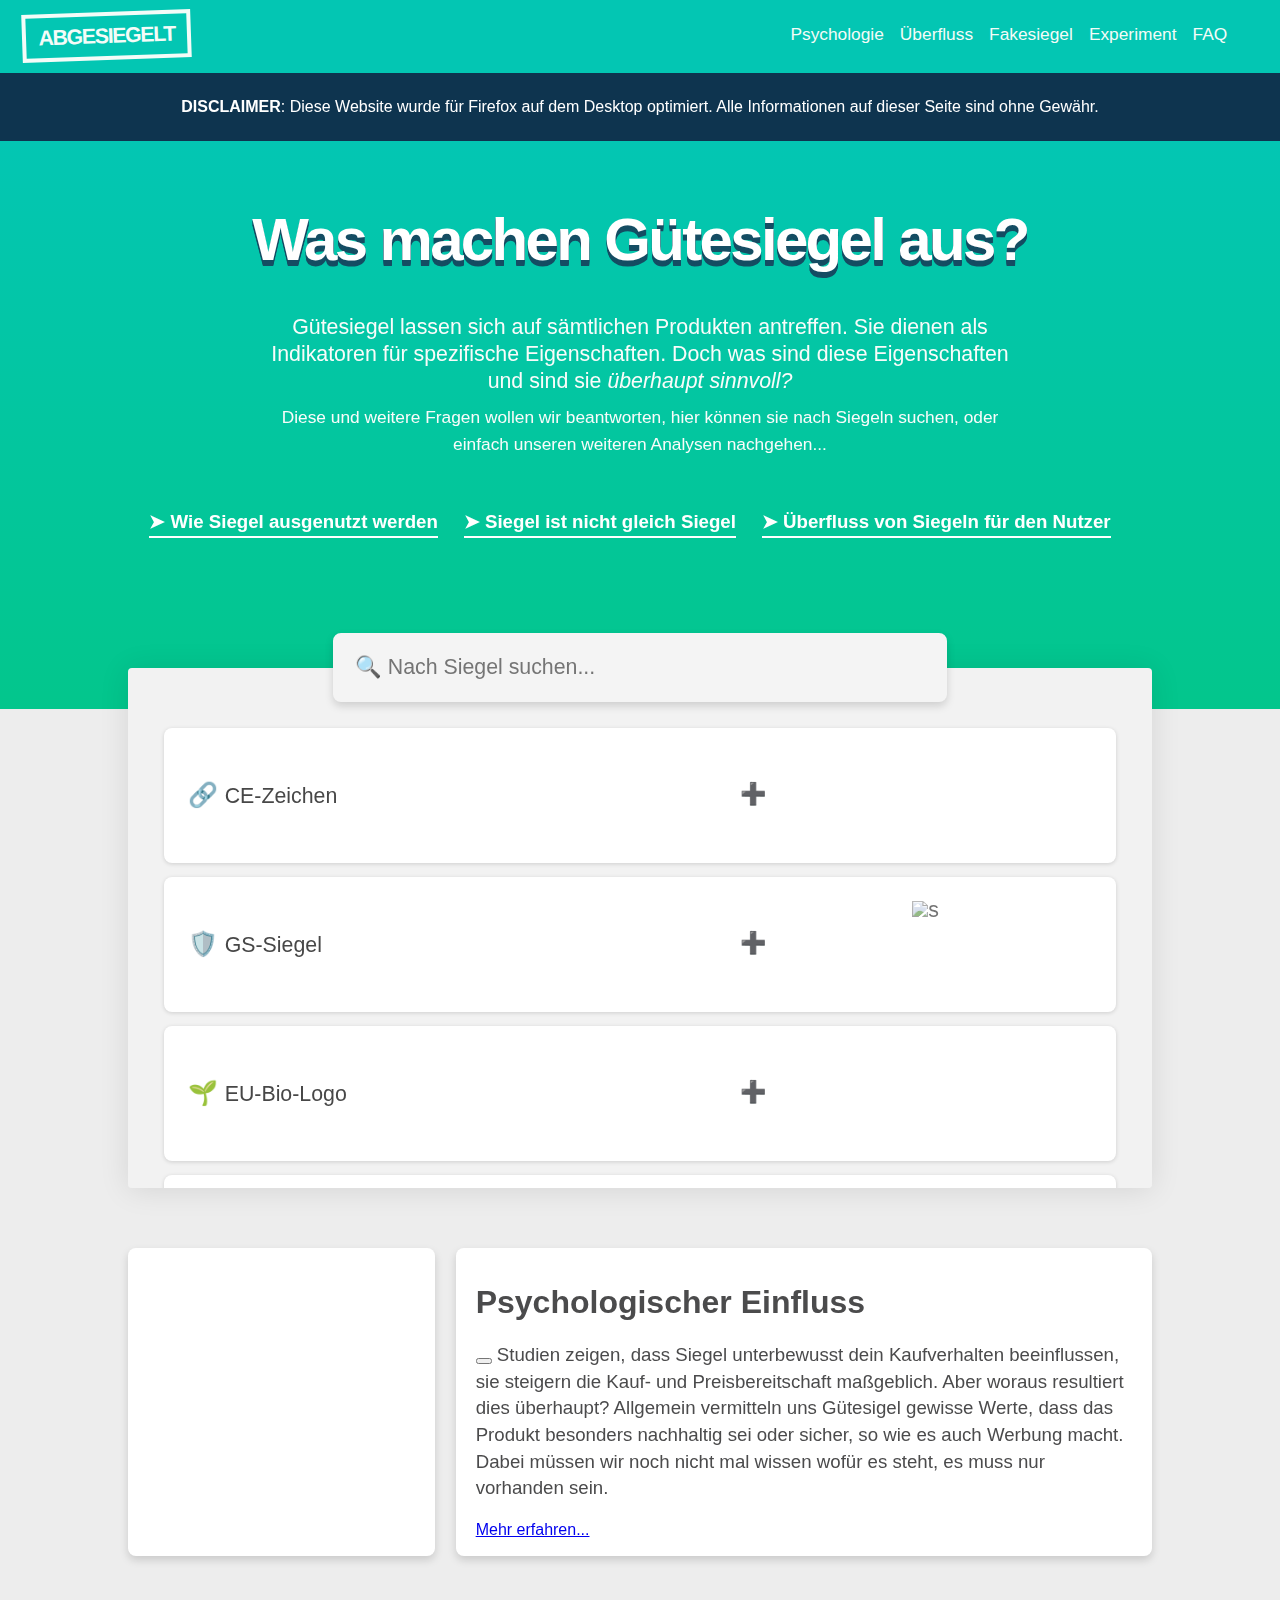
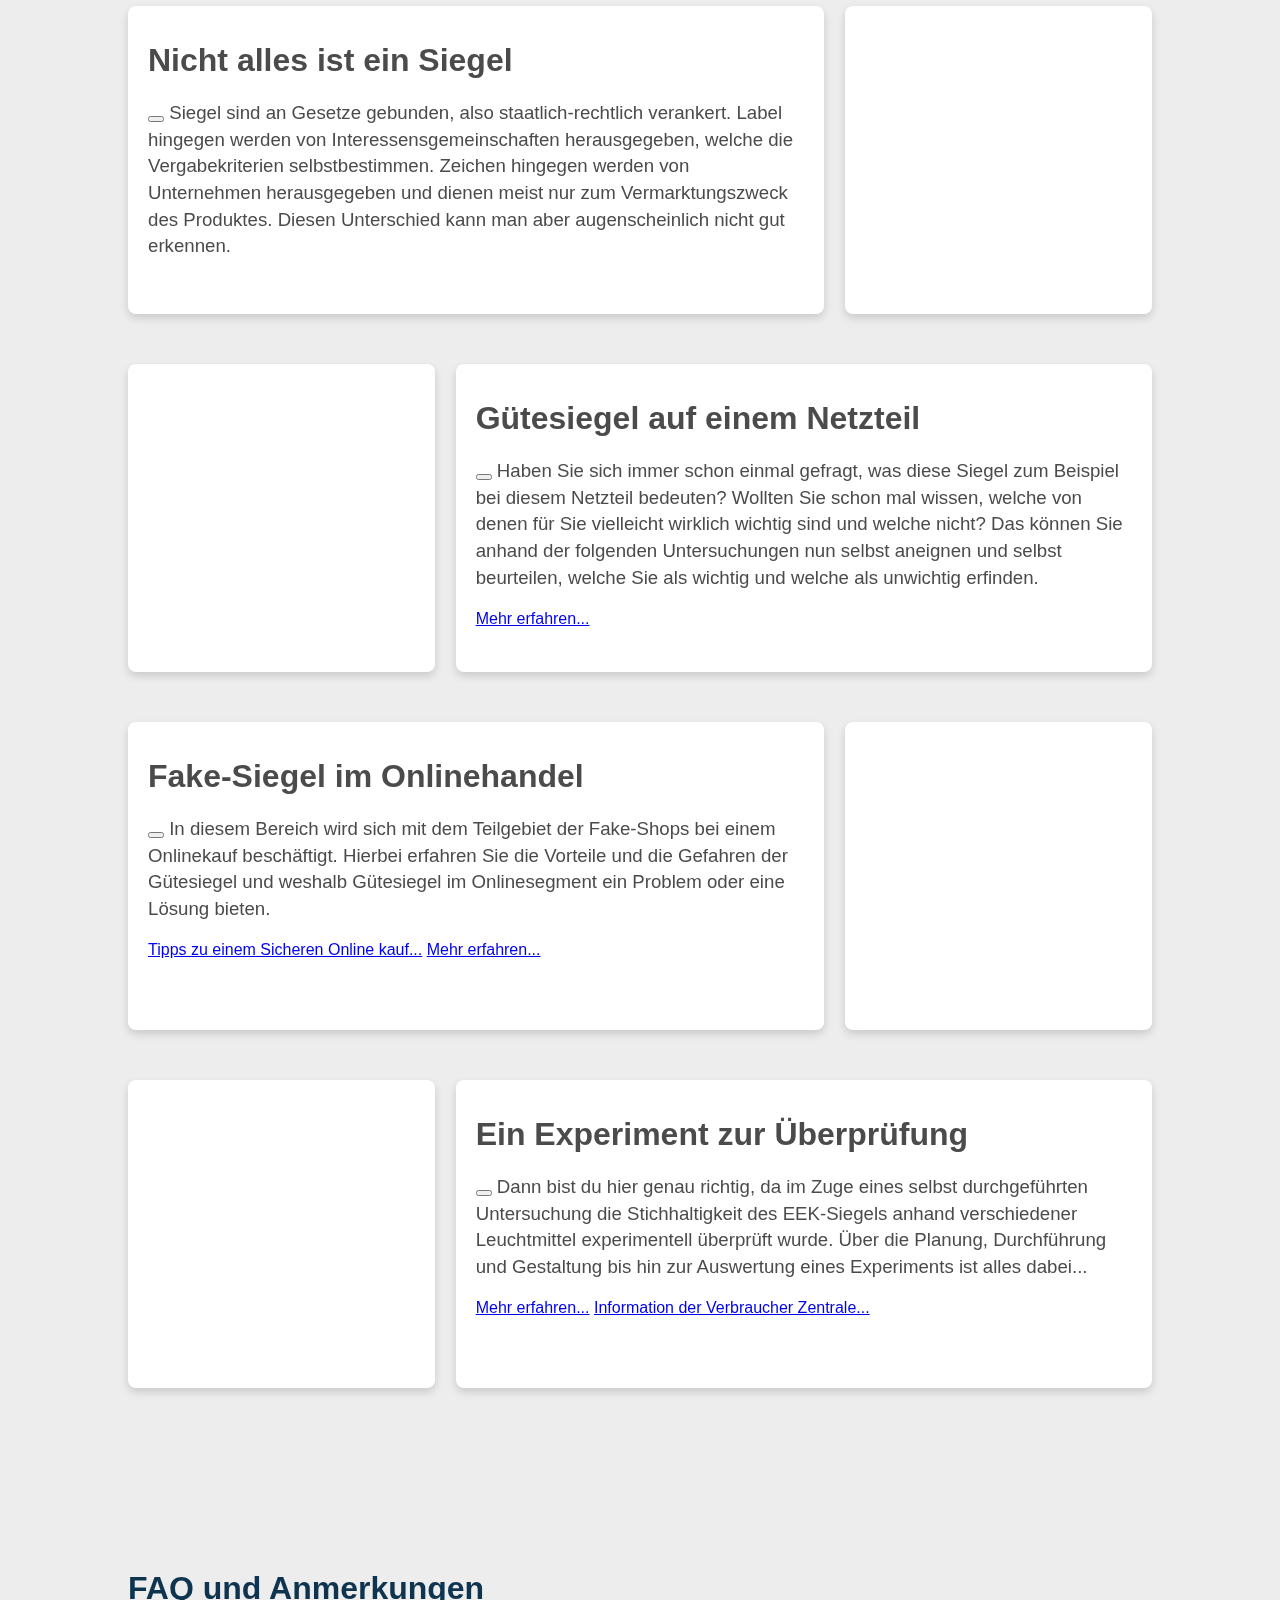
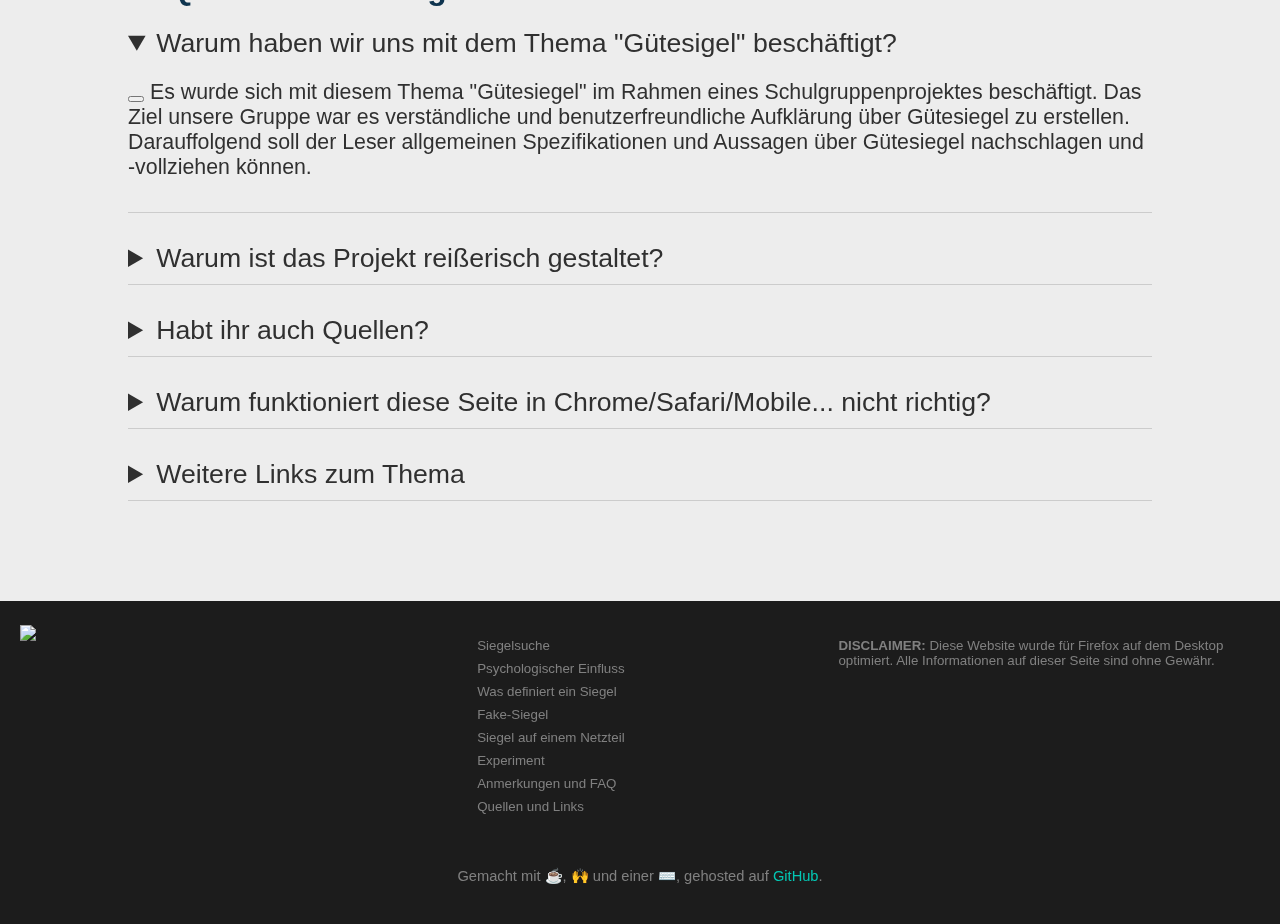
==== commit 9c298cea: "Update index.html" ====
--- a/index.html
+++ b/index.html
@@ -998,7 +998,7 @@
 								<p>Im Heimkinosektor findet man das Siegel zum Exempel auf Lautsprechern, AV-Receivern, Fernsehern, Laptops und diversen Playern, die für die Verarbeitung von Tonsignalen zuständig sind. Es garantiert eine Prüfung der Komponenten auf eine angemessene, den „THX“-Standards entsprechende Soundverarbeitung und Klangqualität, bezogen auf den Frequenzgang, die Leistung, das Einmesssystem (Equalizer) und die Trennfrequenz von 80 Hertz.
 								In den richtigen Räumen, unter Erfüllung jeglicher Normen wird demnach ein Ton und Bild generiert, welche den Erwartungen der Ton- und Bildtechnikern entsprechen. Zudem weisen die Geräte bereits Voreinstellungen auf, die die Kalibrierung im eigenen Raum erleichtert und miteinander sehr gut kompatibel sind.</p>
 								<p>Hersteller von Lautsprechern, Receivern und Co. können ihre Komponente auf freiwilliger Basis testen lassen und bekommen bei Erfüllung der Standards in einem aufwendigen Testverfahren die Lizenz, die jährlich erneuert werden muss. Verbraucher können sich anhand des Qualitätssiegels auf dem Hifi-Markt orientieren und von einer geprüften Qualität ausgehen. Da allerdings die räumlichen Gegebenheiten inklusive der Raumakustik sowie die eingesetzte Lautsprechertechnik und Aufstellung stimmen muss, können Verbraucher im Heimkinobereich nur schwer alle THX-Normen für ein optimales Kino-Erlebnis erreichen, sodass die Notwendigkeit im Heimkinobereich umstritten ist.</p>
-
+								<p><img src="Bilder/THXGRAFIK.jpg" style="width=100%;"></p>
 							</div>
 						</details>
 					</li>
@@ -1038,6 +1038,7 @@
 								Dolby Vision zählt hingegen zu den dynamischen HDR-Formaten, die während eines gesamten Films Kontrastwerte, die Farbsättigung und sonstige Lichteffekte kontinuierlich an die jeweiligen Szenen und dem Endgerät anpassen. Damit kann gewährleistet werden, dass das Bild neben der allgemeinen Auflösung, den Vorstellungen der Filmemacher entspricht und überaus natürlich und realitätsnah wirkt. </p>
 							    <p>Das Siegel kann man auf TV-Geräten, Blu-ray-Playern, AV-Receivern oder auch 4K-Blu-rays finden. Es signalisiert eine Kompatibilität mit der speziellen HDR-Technik im Sinne der Wiedergabe, Verarbeitung und den Transport der relevanten Daten.
 								Für eine Übertragung ist der HDMI 2.0 Standard relevant.</p>
+								<p><img src="Bilder/Dolby.png" style="width=100%;"></p>
 							</div>
 						</details>
 					</li>
@@ -1081,6 +1082,21 @@
 								Bei einem objektbasierten Verfahren hingegen wird mit anderen Datensätzen und Techniken gearbeitet, die den Fokus auf eine detaillierte Darstellung, von sich im Raum bewegenden Objekten mit ihren jeweiligen Geräuschen ermöglicht. So wird für jedes Objekt im Voraus Vektoren, also Positionen und deren Änderung definiert. Ein Decoder wandelt schließlich die Audioszene auf das verfügbare Medium um und kann den Ton individuell an die vorhandenen Lautsprecheraufstellung und den vorliegenden Metadaten anpassen.
 								Bei Heimkinosystemen mit AV-Receiver ist zudem eine vorherige Einmessung zur Lokalisierung der Positionen der einzelnen Lautsprecher wichtig.</p>
 								<p>Eine Auszeichnung des Siegels findet man zum Exempel auf Lautsprechern, AV-Receiver, TV-Geräten, Blu-ray-Playern oder Blu-rays, die eine funktionsfähige Datenverarbeitung und Wiedergabe sicherstellen soll. Geräte, die mit Dolby Atmos kompatibel sind können i.d.R. auch mit dem Soundformat von „dts“ betrieben werden, da beide auf dem Markt anerkannte Tonformate sind</p>
+							</div>
+						</details>
+						<li class="collection-item ton">
+						<details>
+							<summary>
+								<div class="aligner"><a class="davor">Auro-3D</a></div>
+								<div class="aligner"><a class="danach"></a></div>
+								<div style="text-align:center;"><img src="Siegel/Auro3d.jpg" alt=""></div>
+							</summary>
+							<div class="list-container">
+								<p>„Auro-3D“ zählt zu den immersiven, dreidimensionalen Audioformaten und wird von dem belgischen Unternehmen „Auro Technologies“ vertrieben. Das Konzept wurde im Jahr 2005 von Wilfried Van Baelen und seinem Team aus Ingenieuren im Zuge der „Galaxy Studios“, einem Tonstudiounternehmen aus Belgien entwickelt.</p>
+								<p>„Auro-3D“ bietet eine spezifische Art von „Immersive Sound“, die eine präzisere Dimension der Höhe hinzufügt. Durch ein dreistufiges System [horizontal: 0° ; Höhenebene(seitlich): 45° ; oberste Höhenebenen: 90°] können entlang der vertikalen Ebene subtilere Geräuschkulissen generiert werden. Dabei wird ein „kanalbasiertes“, sowohl „objektbasiertes“ Verfahren unterstützt. 
+								Der wesentliche Unterschied zu Standards wie „Dolby Atmos“ oder „DTS:X“ liegt allerdings darin, dass „Auro-3D“ für die Höhenlautsprecher eigene Audiospuren bereitstellt, die auf einem „kanalbasierten“ Verfahren beruhen. Mit Hilfe von speziell dafür entwickelten „Auro-3D-Mikrofon-Anlagen“ können entsprechende Töne nativ inklusive diversen Reflexionen bei Filmproduktionen aufgenommen werden.</p>
+								<p>Eine entsprechende Kennzeichnung mit dem Siegel findet man zum Exempel auf Filmen, Musikstücken, Blu-rays, AV-Receivern oder Soundanlagen, die eine Unterstützung der Technik signalisiert.</p>
+								<p>Da es momentan nur wenig Inhalte, wie Blu-rays mit den entsprechenden Höheninformationen von „Auro-3D“ gibt, bietet sich die Verwendung von sogenannten „Upmixern“, insbesondere die eigens entwickelte „Auro-Matic“-Upmixing Technologie an. AV-Receiver, die mit dem Siegel ausgezeichnet sind, verfügen über jene Technologie und können zum Beispiel Mono-, Stereo- , 5.1/7.1-Tonspuren in einen „künstlichen“ 3D-Sound umwandeln.</p>
 							</div>
 						</details>
 					</li>
@@ -1156,7 +1172,7 @@
             </button>
             Dann bist du hier genau richtig, da im Zuge eines selbst durchgeführten Untersuchung die Stichhaltigkeit des EEK-Siegels anhand verschiedener Leuchtmittel experimentell überprüft wurde.
 					Über die Planung, Durchführung und Gestaltung bis hin zur Auswertung eines Experiments ist alles dabei...</p>
-					<a href="Dokumente/Der experimentelle Vergleich von Leuchtmittelnunterschiedlicher Energieeffizienzklassen.pdf" target="abot:blank">Mehr erfahren...</a>
+					<a href="Dokumente/Der experimentelle Vergleich von Leuchtmittelnunterschiedlicher Energieeffizienzklassen.pdf" target="abot:blank">Mehr erfahren...</a> <a href="https://www.verbraucherzentrale-rlp.de/sites/default/files/migration_files/media234424A.pdf" target="about:blank">Information der Verbraucher Zentrale...</a> 
 				</div>
 			</div>
 		</div>
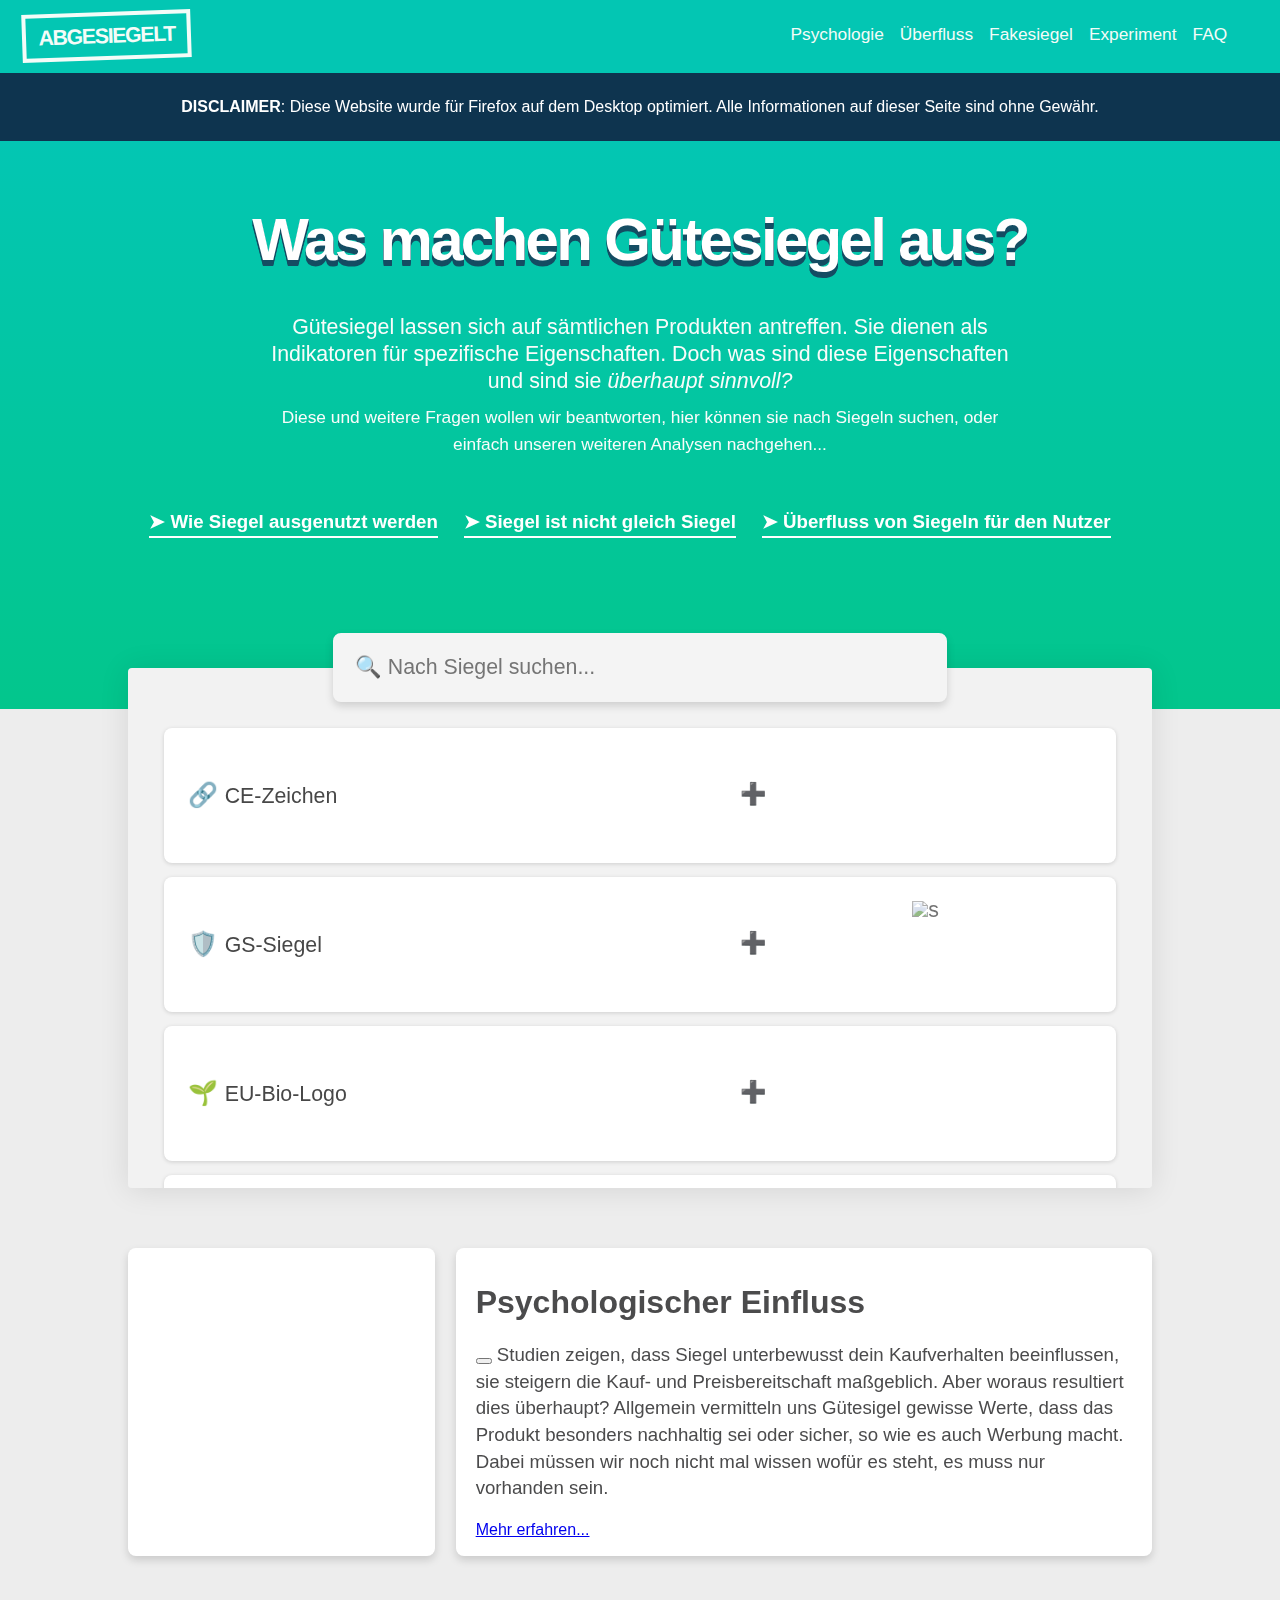
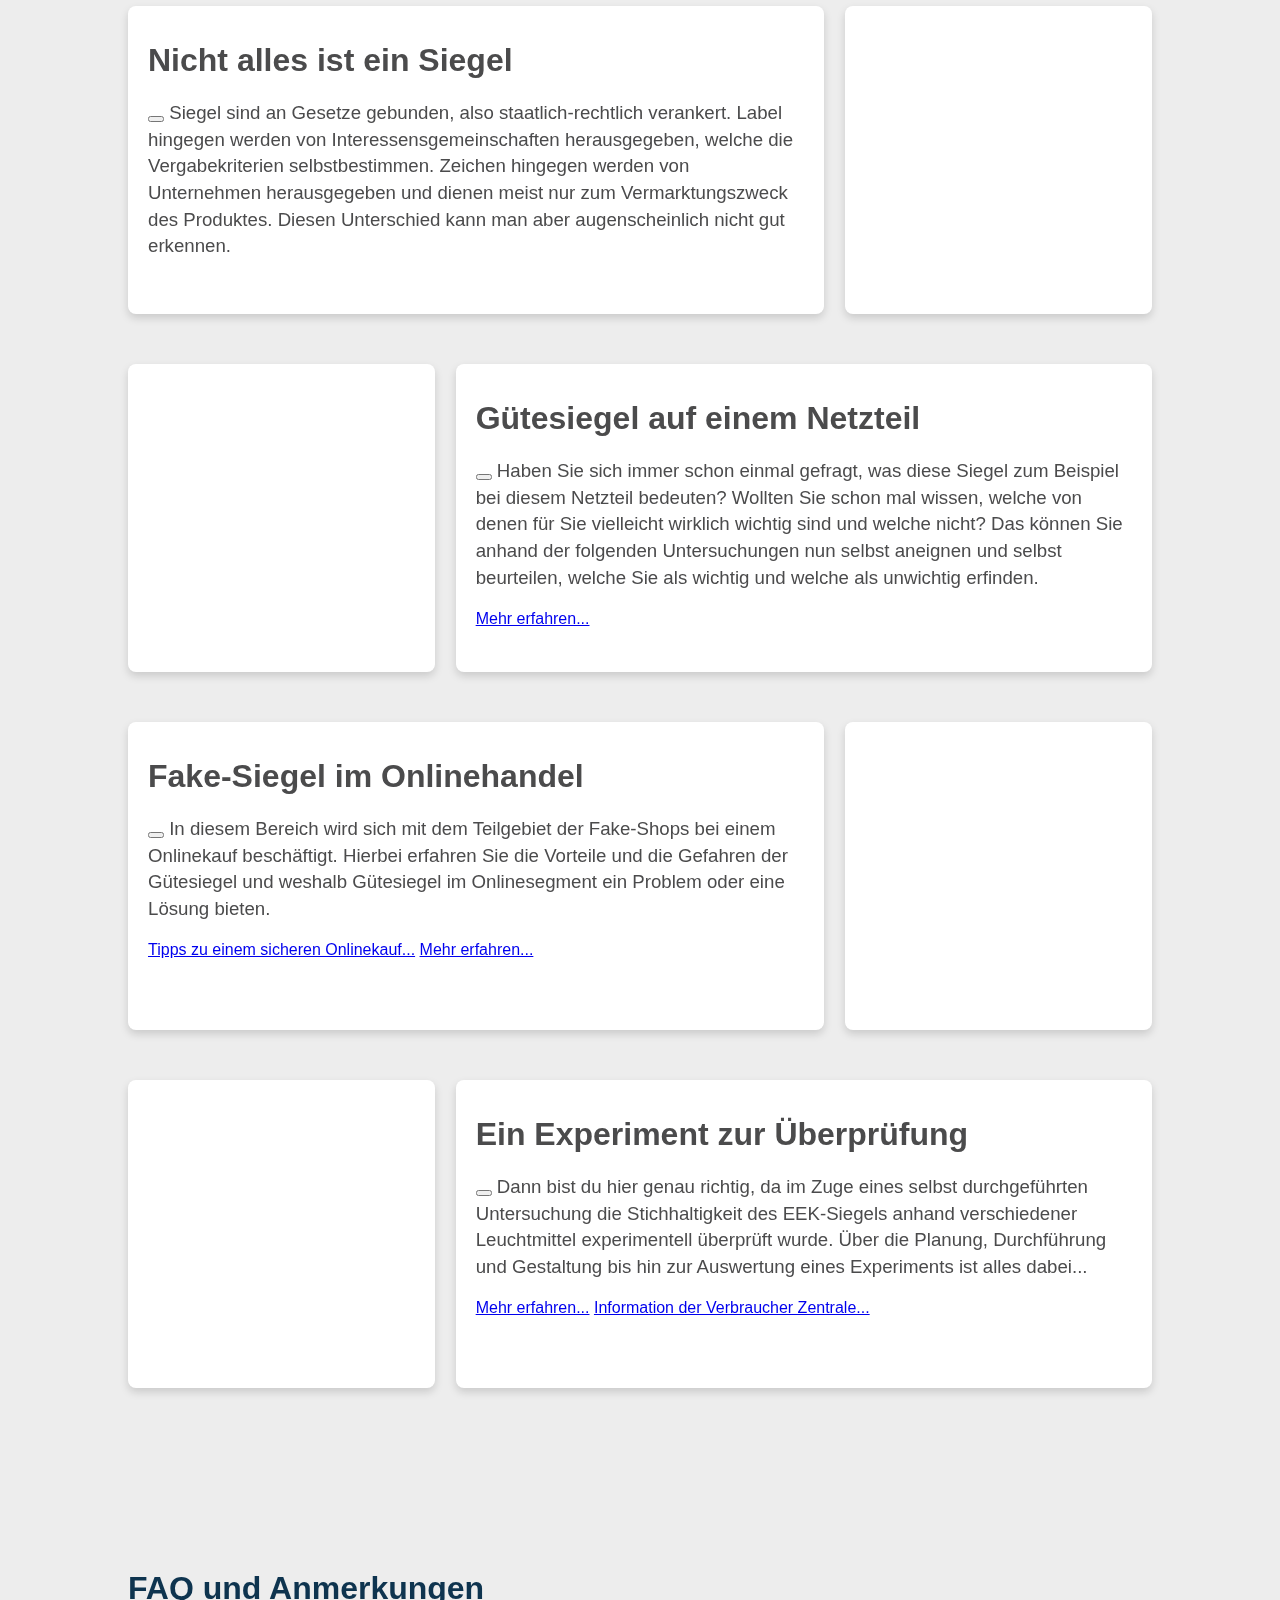
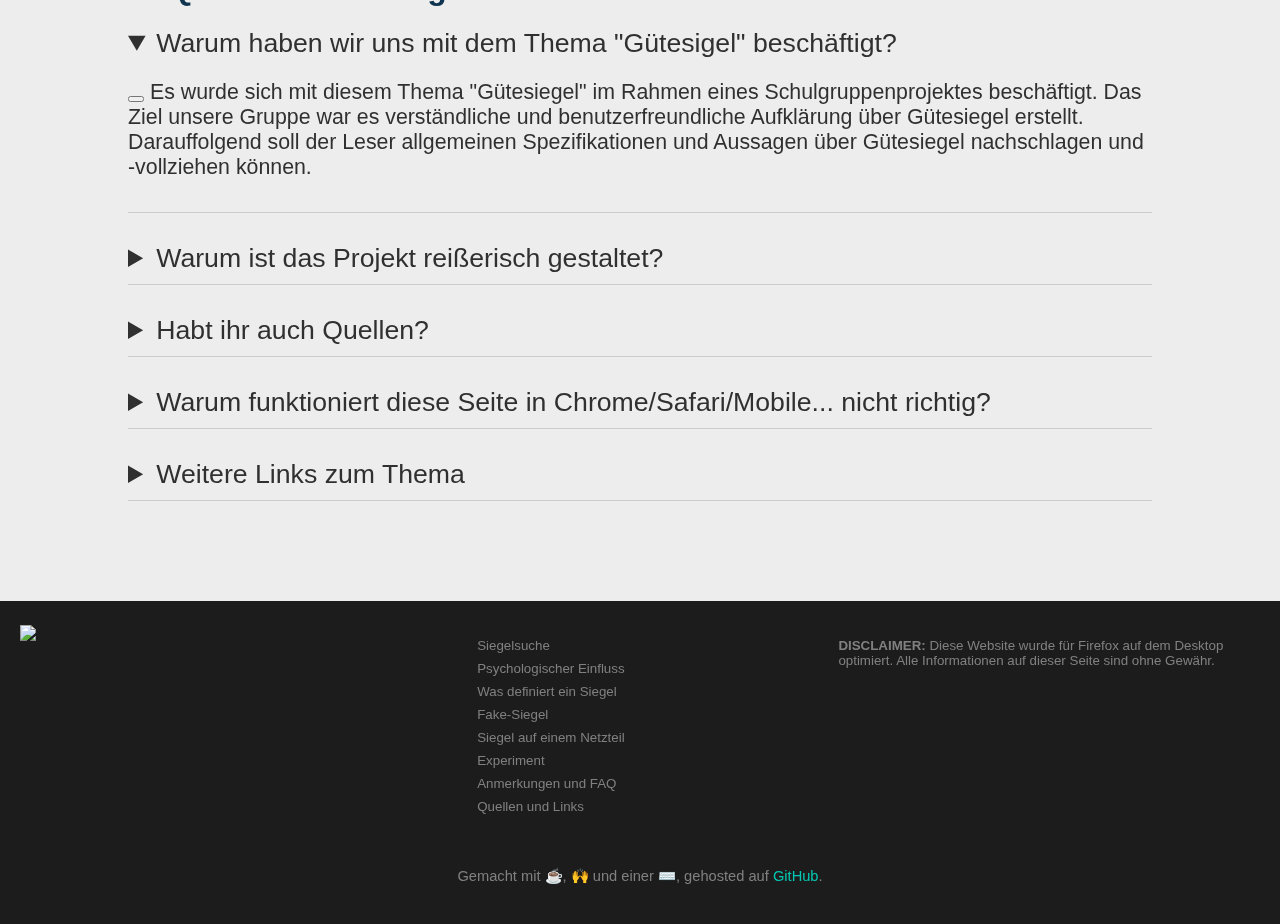
==== commit 45c5da1e: "Add files via upload" ====
--- a/index.html
+++ b/index.html
@@ -1093,7 +1093,7 @@
 							</summary>
 							<div class="list-container">
 								<p>„Auro-3D“ zählt zu den immersiven, dreidimensionalen Audioformaten und wird von dem belgischen Unternehmen „Auro Technologies“ vertrieben. Das Konzept wurde im Jahr 2005 von Wilfried Van Baelen und seinem Team aus Ingenieuren im Zuge der „Galaxy Studios“, einem Tonstudiounternehmen aus Belgien entwickelt.</p>
-								<p>„Auro-3D“ bietet eine spezifische Art von „Immersive Sound“, die eine präzisere Dimension der Höhe hinzufügt. Durch ein dreistufiges System [horizontal: 0° ; Höhenebene(seitlich): 45° ; oberste Höhenebenen: 90°] können entlang der vertikalen Ebene subtilere Geräuschkulissen generiert werden. Dabei wird ein „kanalbasiertes“, sowohl „objektbasiertes“ Verfahren unterstützt. 
+								<p>„Auro-3D“ bietet eine spezifische Art von „Immersive Sound“, die eine präzisere Dimension der Höhe hinzufügt. Durch ein dreistufiges System [horizontal: 0° ; Höhenebene(seitlich): 45° ; oberste Höhenebenen: 90°] können entlang der vertikalen Ebene subtilere Geräuschkulissen generiert werden. Dabei wird ein „kanalbasiertes“, sowohl „objektbasiertes“ Verfahren unterstützt.
 								Der wesentliche Unterschied zu Standards wie „Dolby Atmos“ oder „DTS:X“ liegt allerdings darin, dass „Auro-3D“ für die Höhenlautsprecher eigene Audiospuren bereitstellt, die auf einem „kanalbasierten“ Verfahren beruhen. Mit Hilfe von speziell dafür entwickelten „Auro-3D-Mikrofon-Anlagen“ können entsprechende Töne nativ inklusive diversen Reflexionen bei Filmproduktionen aufgenommen werden.</p>
 								<p>Eine entsprechende Kennzeichnung mit dem Siegel findet man zum Exempel auf Filmen, Musikstücken, Blu-rays, AV-Receivern oder Soundanlagen, die eine Unterstützung der Technik signalisiert.</p>
 								<p>Da es momentan nur wenig Inhalte, wie Blu-rays mit den entsprechenden Höheninformationen von „Auro-3D“ gibt, bietet sich die Verwendung von sogenannten „Upmixern“, insbesondere die eigens entwickelte „Auro-Matic“-Upmixing Technologie an. AV-Receiver, die mit dem Siegel ausgezeichnet sind, verfügen über jene Technologie und können zum Beispiel Mono-, Stereo- , 5.1/7.1-Tonspuren in einen „künstlichen“ 3D-Sound umwandeln.</p>
@@ -1150,12 +1150,12 @@
 				<div class="text">
 					<h1>Fake-Siegel im Onlinehandel</h1>
 					<p>
-            <button id="ASong45" onClick="playPause45()">
+            <button id="ASong45" onClick="playPause4()">
               <audio src="Audio/Fake-Siegel.mp3" autoplay preload="none"></audio><style='font-size:15px'><i class='fas fa-audio-description'></i>
             </button>
 
             In diesem Bereich wird sich mit dem Teilgebiet der Fake-Shops bei einem Onlinekauf beschäftigt. Hierbei erfahren Sie die Vorteile und die Gefahren der Gütesiegel und weshalb Gütesiegel im Onlinesegment ein Problem oder eine Lösung bieten.</p>
-					<a href="Dokumente/Checkliste für einensicheren Kauf auf einer Internet-Webseite.pdf" target="about:blank">Tipps zu einem Sicheren Online kauf...</a> <a href="Dokumente/Fake Gütesiegel und Online Siegel.pdf" target="about:blank">Mehr erfahren...</a>
+					<a href="Dokumente/Checkliste für einensicheren Kauf auf einer Internet-Webseite.pdf" target="about:blank">Tipps zu einem sicheren Onlinekauf...</a> <a href="Dokumente/Fake Gütesiegel und Online Siegel.pdf" target="about:blank">Mehr erfahren...</a>
 				</div>
 				<div class="image">
 
@@ -1172,7 +1172,7 @@
             </button>
             Dann bist du hier genau richtig, da im Zuge eines selbst durchgeführten Untersuchung die Stichhaltigkeit des EEK-Siegels anhand verschiedener Leuchtmittel experimentell überprüft wurde.
 					Über die Planung, Durchführung und Gestaltung bis hin zur Auswertung eines Experiments ist alles dabei...</p>
-					<a href="Dokumente/Der experimentelle Vergleich von Leuchtmittelnunterschiedlicher Energieeffizienzklassen.pdf" target="abot:blank">Mehr erfahren...</a> <a href="https://www.verbraucherzentrale-rlp.de/sites/default/files/migration_files/media234424A.pdf" target="about:blank">Information der Verbraucher Zentrale...</a> 
+					<a href="Dokumente/Der experimentelle Vergleich von Leuchtmittelnunterschiedlicher Energieeffizienzklassen.pdf" target="abot:blank">Mehr erfahren...</a> <a href="https://www.verbraucherzentrale-rlp.de/sites/default/files/migration_files/media234424A.pdf" target="about:blank">Information der Verbraucher Zentrale...</a>
 				</div>
 			</div>
 		</div>
@@ -1184,7 +1184,7 @@
 				<p> <button id="ASong7" onClick="playPause7()">
             <audio src="Audio/Warumhabenwirunsdamitbeschaftigt.mp3" autoplay preload="none"></audio><style='font-size:15px'><i class='fas fa-audio-description'></i>
           </button>
-          Es wurde sich mit diesem Thema "Gütesiegel" im Rahmen eines Schulgruppenprojektes beschäftigt. Das Ziel unsere Gruppe war es verständliche und benutzerfreundliche Aufklärung über Gütesiegel zu erstellen. Darauffolgend soll der Leser allgemeinen Spezifikationen und Aussagen über Gütesiegel nachschlagen und -vollziehen können.</p>
+          Es wurde sich mit diesem Thema "Gütesiegel" im Rahmen eines Schulgruppenprojektes beschäftigt. Das Ziel unsere Gruppe war es verständliche und benutzerfreundliche Aufklärung über Gütesiegel erstellt. Darauffolgend soll der Leser allgemeinen Spezifikationen und Aussagen über Gütesiegel nachschlagen und -vollziehen können.</p>
 			</details>
 			<details>
 				<summary>Warum ist das Projekt reißerisch gestaltet?</summary>
@@ -1204,7 +1204,7 @@
 				<p> <button id="ASong10" onClick="playPause10()">
             <audio src="Audio/Warum funktioniert diese Seite in ChromeSafariMobile... nicht richtig.mp3" autoplay preload="none"></audio><style='font-size:15px'><i class='fas fa-audio-description'></i>
           </button>
-          Verschiedene Internet-Browser verwenden jeweils ihre eigene Engine. Dadurch ist der programmierte Code nicht für jeden Internet-Browser nicht optimal ausfürbar.</p>
+          Verschiedene Internet-Browser verwenden jeweils ihre eigene Engine. Dadurch ist der programmierte Code nicht für jeden Internet-Browser nicht optimal ausführbar.</p>
 			</details>
 			<details>
 				<summary>Weitere Links zum Thema</summary>
